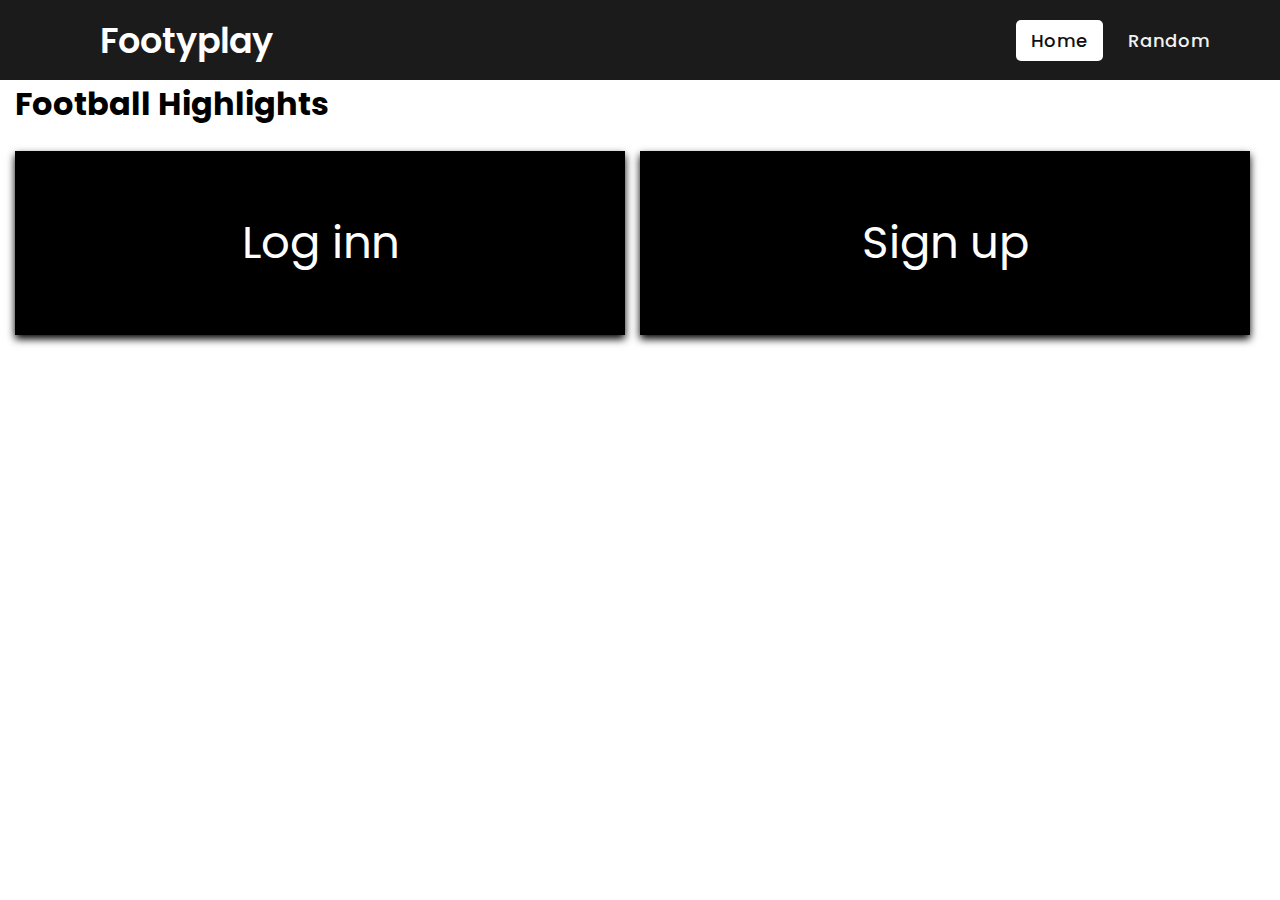
==== index.html @ 51312cf0 "First commit, (original:nov 2, 2021)" ====
<!DOCTYPE html>
<html lang="en">
<head>
    <meta charset="UTF-8">
    <meta http-equiv="X-UA-Compatible" content="IE=edge">
    <meta name="viewport" content="width=device-width, initial-scale=1.0">
    <link rel="stylesheet" href="css/style.css">
    <link rel="stylesheet" href="https://cdnjs.cloudflare.com/ajax/libs/font-awesome/5.15.3/css/all.min.css"/>
    <title>Footyplay</title>
</head>
<body>
    <nav>
        <div class="logo">
           Footyplay
        </div>
        <input type="checkbox" id="click">
        <label for="click" class="menu-btn">
        <i class="fas fa-bars"></i>
        </label>
        <!--Navbar links-->
        <ul>
           <li><a class="active" href="#">Home</a></li>
           <li><a href="#">Random</a></li>
        </ul>
     </nav>

    <h1>Football Highlights</h1>
    <div class="flex-container">
        <button onclick="document.getElementById('id01').style.display='block'" style="width:auto;"><h2>Log inn</h2></button>
        <button onclick="document.getElementById('id01').style.display='block'" style="width:auto;"><h2>Sign up</h2></button>
    </div>

    <!--SIGN INN MODAL-->
    <div id="id01" class="modal">
      <form class="modal-content animate" action="index.php" method="post">
        <div class="imgcontainer">
          <span onclick="document.getElementById('id01').style.display='none'" class="close" title="Close Modal">&times;</span>
          <img src="img_avatar2.png" alt="Avatar" class="avatar">
        </div>
        <!--CONTAINER FOR LOG INN SLOTS-->
        <div class="container">
          <label for="username"><b>Username</b></label>
          <input type="text" class="form-control" name="txtUsername" id="txtUsername" placeholder="Enter Username"  required>

          <label for="psw"><b>Password</b></label>
          <input type="password" placeholder="Enter Password" name="textPassword" id="txtPassword" required>

          <button type="submit">Login</button>
          <label>
            <input type="checkbox" checked="checked" name="remember"> Remember me
          </label>
        </div>

        <div class="container" style="background-color:#f1f1f1">
          <button type="button" onclick="document.getElementById('id01').style.display='none'" class="cancelbtn">Cancel</button>
          <span class="psw">Forgot <a href="#">password?</a></span>
        </div>
      </form>
    </div>

    <!--SIGN UP MODAL-->


<script src="js/script.js"></script>
</body>
</html>
---- css/style.css ----
@import url('https://fonts.googleapis.com/css?family=Poppins:400,500,600,700&display=swap');
*{
  margin: 0;
  padding: 0;
  box-sizing: border-box;
  font-family: 'Poppins', sans-serif;
}

h1{
  margin-left: 15px;
}

/*****  NAVIGATIONBAR  *****/
nav{
  display: flex;
  height: 80px;
  width: 100%;
  background: #1b1b1b;
  align-items: center;
  justify-content: space-between;
  padding: 0 50px 0 100px;
  flex-wrap: wrap;
}
/*Navigationbar logo*/
nav .logo{
  color: #fff;
  font-size: 35px;
  font-weight: 600;
}
/*Navigationbar links*/
nav ul{
  display: flex;
  flex-wrap: wrap;
  list-style: none;
}
nav ul li{
  margin: 0 5px;
}
nav ul li a{
  color: #f2f2f2;
  text-decoration: none;
  font-size: 18px;
  font-weight: 500;
  padding: 8px 15px;
  border-radius: 5px;
  letter-spacing: 1px;
  transition: all 0.3s ease;
}
nav ul li a.active,
nav ul li a:hover{
  color: #111;
  background: #fff;
}
nav .menu-btn i{
  color: #fff;
  font-size: 22px;
  cursor: pointer;
  display: none;
}
input[type="checkbox"]{
  display: none;
}

/*Perimeter for transformation of navigationbar*/
@media (max-width: 1000px){
  nav{
    padding: 0 40px 0 50px;
  }
}
@media (max-width: 920px) {
  nav .menu-btn i{
    display: block;
  }
  #click:checked ~ .menu-btn i:before{
    content: "\f00d";
  }
  /*****  STYLING FOR RESPONSIVE NAVIGATIONBAR  *****/
  nav ul{
    position: fixed;
    top: 80px;
    left: -100%;
    background: #111;
    height: 100vh;
    width: 100%;
    text-align: center;
    display: block;
    transition: all 0.3s ease;
  }
  #click:checked ~ ul{
    left: 0;
  }
  nav ul li{
    width: 100%;
    margin: 40px 0;
  }
  nav ul li a{
    width: 100%;
    margin-left: -100%;
    display: block;
    font-size: 20px;
    transition: 0.6s cubic-bezier(0.68, -0.55, 0.265, 1.55);
  }
  #click:checked ~ ul li a{
    margin-left: 0px;
  }
  nav ul li a.active,
  nav ul li a:hover{
    background: none;
    color: cyan;
  }
}


/* #################   HOMEPAGE STYLING   ################# */
.flex-container {
  display: flex;
  flex-direction: row;
  height: 200px;
  margin: 15px;
  text-align: center;
  display: grid;
  grid-template-columns: repeat(2, 1fr);
}

.flex-container button {
  background-color: black;
  padding: 10px;
  flex: 50%;
  margin-right: 15px;
  box-shadow: 0 4px 8px 0 black;
}

.flex-item-left {
  background-color: black;
  padding: 10px;
  flex: 50%;
  margin-right: 15px;
  box-shadow: 0 4px 8px 0 black;
}

.flex-item-right {
  background-color: black;
  padding: 10px;
  flex: 50%;
  margin-left: 15px;
  box-shadow: 0 4px 8px 0 black;
}

.flex-container h2{
  font-size: 45px;
  font-weight: normal;
  color: white;
}

/* Responsive layout - makes a one column-layout instead of two-column layout */
@media (max-width: 800px) {
  .flex-container {
    flex-direction: column;
  }
}

/*****  LOG INN MODAL STYLING *****/

/* Full-width input fields */
input[type=text], input[type=password] {
  width: 100%;
  padding: 12px 20px;
  margin: 8px 0;
  display: inline-block;
  border: 1px solid #ccc;
  box-sizing: border-box;
}

/*MODAL BUTTONs Set a style for all buttons */
button {
  background-color: #04AA6D;
  color: white;
  padding: 14px 20px;
  margin: 8px 0;
  border: none;
  cursor: pointer;
  width: 100%;
}

button:hover {
  opacity: 0.8;
}

/* Extra styles for the cancel button */
.cancelbtn {
  width: auto;
  padding: 10px 18px;
  background-color: #f44336;
}

/* Center the image and position the close button */
.imgcontainer {
  text-align: center;
  margin: 24px 0 12px 0;
  position: relative;
}

img.avatar {
  width: 40%;
  border-radius: 50%;
}

.container {
  padding: 16px;
}

span.psw {
  float: right;
  padding-top: 16px;
}

/* The Modal (background) */
.modal {
  display: none; /* Hidden by default */
  position: fixed; /* Stay in place */
  z-index: 1; /* Sit on top */
  left: 0;
  top: 0;
  width: 100%; /* Full width */
  height: 100%; /* Full height */
  overflow: auto; /* Enable scroll if needed */
  background-color: rgb(0,0,0); /* Fallback color */
  background-color: rgba(0,0,0,0.4); /* Black w/ opacity */
  padding-top: 60px;
}

/* Modal Content/Box */
.modal-content {
  background-color: #fefefe;
  margin: 5% auto 15% auto; /* 5% from the top, 15% from the bottom and centered */
  border: 1px solid #888;
  width: 80%; /* Could be more or less, depending on screen size */
}

/* The Close Button (x) */
.close {
  position: absolute;
  right: 25px;
  top: 0;
  color: #000;
  font-size: 35px;
  font-weight: bold;
}

.close:hover,
.close:focus {
  color: red;
  cursor: pointer;
}

/* Add Zoom Animation */
.animate {
  -webkit-animation: animatezoom 0.6s;
  animation: animatezoom 0.6s
}

@-webkit-keyframes animatezoom {
  from {-webkit-transform: scale(0)} 
  to {-webkit-transform: scale(1)}
}

@keyframes animatezoom {
  from {transform: scale(0)} 
  to {transform: scale(1)}
}

/* Change styles for span and cancel button on extra small screens */
@media screen and (max-width: 300px) {
  span.psw {
     display: block;
     float: none;
  }
  .cancelbtn {
     width: 100%;
  }
}

/*****  SIGN INN MODAL STYLING *****/
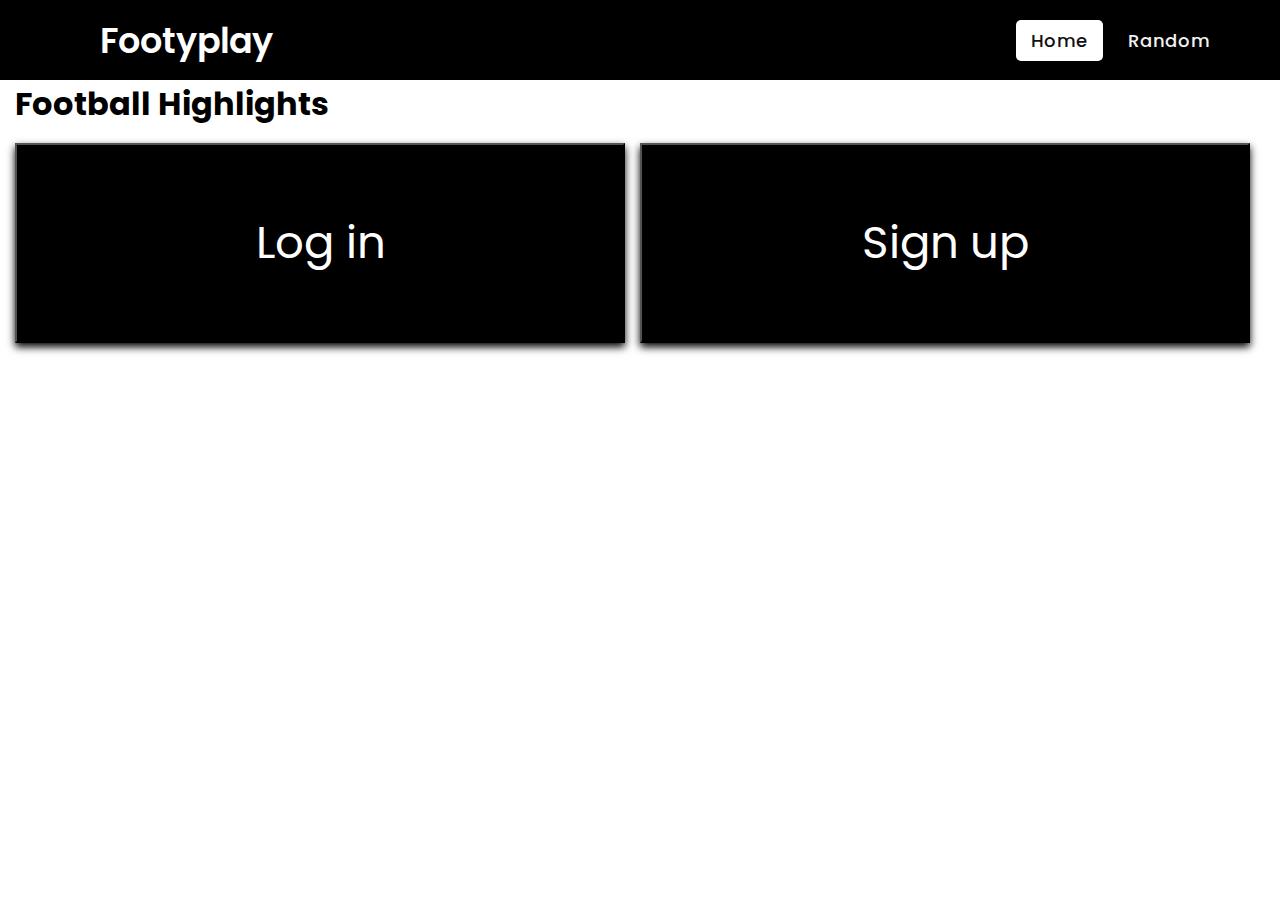
==== commit ed451ec0: "Har lagt til login og signup system, (original:dec 1, 2021)" ====
--- a/index.html
+++ b/index.html
@@ -13,10 +13,6 @@
         <div class="logo">
            Footyplay
         </div>
-        <input type="checkbox" id="click">
-        <label for="click" class="menu-btn">
-        <i class="fas fa-bars"></i>
-        </label>
         <!--Navbar links-->
         <ul>
            <li><a class="active" href="#">Home</a></li>
@@ -26,41 +22,54 @@
 
     <h1>Football Highlights</h1>
     <div class="flex-container">
-        <button onclick="document.getElementById('id01').style.display='block'" style="width:auto;"><h2>Log inn</h2></button>
-        <button onclick="document.getElementById('id01').style.display='block'" style="width:auto;"><h2>Sign up</h2></button>
+        <button type="button" onclick="document.getElementById('id01').style.display='block'" style="width:auto;"><h2>Log in</h2></button>
+        <button type="button" onclick="document.getElementById('id02').style.display='block'" style="width:auto;"><h2>Sign up</h2></button>
     </div>
 
     <!--SIGN INN MODAL-->
     <div id="id01" class="modal">
-      <form class="modal-content animate" action="index.php" method="post">
-        <div class="imgcontainer">
+      <div class="animate"> <!--class for zoom animation-->
+        <div class="login">
           <span onclick="document.getElementById('id01').style.display='none'" class="close" title="Close Modal">&times;</span>
-          <img src="img_avatar2.png" alt="Avatar" class="avatar">
+          <h1>Login</h1>
+          <form action="authenticate.php" method="POST">
+            <div class="container">
+              <label for="username"><i class="fas fa-user"></i></label>
+              <input type="text" name="username" placeholder="Username" id="username" required>
+              <br>
+              <label for="password"><i class="fas fa-lock"></i></label>
+              <input type="password" name="password" placeholder="Password" id="password" required>
+              
+              <input type="submit" value="Login">
+            </div>
+          </form>
         </div>
-        <!--CONTAINER FOR LOG INN SLOTS-->
-        <div class="container">
-          <label for="username"><b>Username</b></label>
-          <input type="text" class="form-control" name="txtUsername" id="txtUsername" placeholder="Enter Username"  required>
-
-          <label for="psw"><b>Password</b></label>
-          <input type="password" placeholder="Enter Password" name="textPassword" id="txtPassword" required>
-
-          <button type="submit">Login</button>
-          <label>
-            <input type="checkbox" checked="checked" name="remember"> Remember me
-          </label>
-        </div>
-
-        <div class="container" style="background-color:#f1f1f1">
-          <button type="button" onclick="document.getElementById('id01').style.display='none'" class="cancelbtn">Cancel</button>
-          <span class="psw">Forgot <a href="#">password?</a></span>
-        </div>
-      </form>
+      </div>
     </div>
 
     <!--SIGN UP MODAL-->
-
-
+    <div id="id02" class="modal">
+      <div class="animate"> <!--class for zoom animation-->
+        <div class="sign-up">
+          <span onclick="document.getElementById('id02').style.display='none'" class="close" title="Close Modal">&times;</span>
+          <h1>Sign Up</h1>
+          <form action="register.php" method="POST">
+            <div class="container">
+              <label for="username"><i class="fas fa-user"></i></label>
+              <input type="text" name="username" placeholder="Username" id="username" required>
+              <br>
+              <label for="password"><i class="fas fa-lock"></i></label>
+              <input type="password" name="password" placeholder="Password" id="password" required>
+              <br>
+              <label for="email"><i class="fas fa-envelope"></i></label>
+              <input type="email" name="email" placeholder="Email" id="email" required>
+              
+              <input type="submit" value="Register">
+            </div>
+          </form>
+        </div>
+      </div>
+    </div>
 <script src="js/script.js"></script>
 </body>
 </html>
--- a/css/style.css
+++ b/css/style.css
@@ -15,7 +15,7 @@
   display: flex;
   height: 80px;
   width: 100%;
-  background: #1b1b1b;
+  background: black;
   align-items: center;
   justify-content: space-between;
   padding: 0 50px 0 100px;
@@ -23,7 +23,7 @@
 }
 /*Navigationbar logo*/
 nav .logo{
-  color: #fff;
+  color: white;
   font-size: 35px;
   font-weight: 600;
 }
@@ -111,7 +111,7 @@
 }
 
 
-/* #################   HOMEPAGE STYLING   ################# */
+/* #################   FORSIDE STYLING   ################# */
 .flex-container {
   display: flex;
   flex-direction: row;
@@ -130,6 +130,10 @@
   box-shadow: 0 4px 8px 0 black;
 }
 
+button:hover {
+    opacity: 0.8;
+}
+
 .flex-item-left {
   background-color: black;
   padding: 10px;
@@ -159,43 +163,10 @@
   }
 }
 
-/*****  LOG INN MODAL STYLING *****/
-
-/* Full-width input fields */
-input[type=text], input[type=password] {
-  width: 100%;
-  padding: 12px 20px;
-  margin: 8px 0;
-  display: inline-block;
-  border: 1px solid #ccc;
-  box-sizing: border-box;
-}
-
-/*MODAL BUTTONs Set a style for all buttons */
-button {
-  background-color: #04AA6D;
-  color: white;
-  padding: 14px 20px;
-  margin: 8px 0;
-  border: none;
-  cursor: pointer;
-  width: 100%;
-}
-
-button:hover {
-  opacity: 0.8;
-}
-
-/* Extra styles for the cancel button */
-.cancelbtn {
-  width: auto;
-  padding: 10px 18px;
-  background-color: #f44336;
-}
-
+/*****  MODAL STYLING *****/
 /* Center the image and position the close button */
 .imgcontainer {
-  text-align: center;
+  text-align: right;
   margin: 24px 0 12px 0;
   position: relative;
 }
@@ -206,12 +177,13 @@
 }
 
 .container {
-  padding: 16px;
+  padding: 50px;
 }
 
 span.psw {
   float: right;
   padding-top: 16px;
+  position: absolute;
 }
 
 /* The Modal (background) */
@@ -228,32 +200,64 @@
   background-color: rgba(0,0,0,0.4); /* Black w/ opacity */
   padding-top: 60px;
 }
-
-/* Modal Content/Box */
-.modal-content {
-  background-color: #fefefe;
-  margin: 5% auto 15% auto; /* 5% from the top, 15% from the bottom and centered */
-  border: 1px solid #888;
-  width: 80%; /* Could be more or less, depending on screen size */
+.modal h1 {
+    text-align: center;
+    color: #5b6574;
+    font-size: 24px;
+    padding: 20px 0 20px 0;
+    border-bottom: 1px solid #dee0e4;
+}
+.modal form {
+  display: flex;
+  flex-wrap: wrap;
+  justify-content: center;
+  padding-top: 20px;
+}
+/*Icon styling*/
+.modal form label {
+  display: flex;
+  justify-content: center;
+  align-items: center;
+  float: left;
+  width: 50px;
+  height: 50px;
+  background-color: black;
+  color: #ffffff;
+}
+/*Submit button styling*/
+.modal form input[type="submit"] {
+  width: 100%;
+  padding: 15px;
+  margin-top: 20px;
+  background-color: black;
+  border: 0;
+  cursor: pointer;
+  font-weight: bold;
+  color: #ffffff;
+  transition: background-color 0.2s;
+}
+.modal form input[type="submit"]:hover {
+background-color: rgb(4, 185, 4);
+  transition: background-color 0.2s;
 }
 
 /* The Close Button (x) */
 .close {
-  position: absolute;
+  position: relative;
   right: 25px;
   top: 0;
+  float: right;
   color: #000;
   font-size: 35px;
   font-weight: bold;
 }
-
 .close:hover,
 .close:focus {
   color: red;
   cursor: pointer;
 }
 
-/* Add Zoom Animation */
+/* Add Zoom Animation when opening modal */
 .animate {
   -webkit-animation: animatezoom 0.6s;
   animation: animatezoom 0.6s
@@ -263,7 +267,7 @@
   from {-webkit-transform: scale(0)} 
   to {-webkit-transform: scale(1)}
 }
-
+  
 @keyframes animatezoom {
   from {transform: scale(0)} 
   to {transform: scale(1)}
@@ -275,9 +279,83 @@
      display: block;
      float: none;
   }
-  .cancelbtn {
-     width: 100%;
-  }
-}
-
-/*****  SIGN INN MODAL STYLING *****/+}
+
+/*****  LOG IN MODAL STYLING *****/
+.login {
+  width: 450px;
+  background-color: #ffffff;
+  box-shadow: 0 0 9px 0 rgba(0, 0, 0, 0.3);
+  margin: 100px auto;
+}
+
+.login form input[type="password"], .login form input[type="text"] {
+  width: 300px;
+  height: 50px;
+  border: 1px solid #dee0e4;
+  margin-bottom: 20px;
+  padding: 0 15px;
+}
+
+/*****  SIGN UP MODAL STYLING  *****/
+.sign-up {
+  width: 450px;
+  background-color: white;
+  box-shadow: 0 0 9px 0 rgba(0, 0, 0, 0.3);
+  margin: 100px auto;
+}
+.sign-up form input[type="password"], .sign-up form input[type="text"], .sign-up form input[type="email"] {
+    width: 300px;
+    height: 50px;
+    border: 1px solid #dee0e4;
+    margin-bottom: 20px;
+    padding: 0 15px;
+}
+
+/* #################   HOMEPAGE STYLING   ################# */
+/*Profile and Logout buttons*/
+.navtop div a {
+	padding: 0 20px;
+	text-decoration: none;
+	color: #c1c4c8;
+	font-weight: bold;
+}
+.navtop div a i {
+	padding: 2px 8px 0 0;
+}
+.navtop div a:hover {
+	color: #eaebed;
+}
+body.homepage {
+	background-color: #f3f4f7;
+}
+
+.homepage-content {
+	width: 1000px;
+	margin: 0 auto;
+}
+.homepage-content h2 {
+	margin: 0;
+	padding: 25px 0;
+	font-size: 22px;
+	border-bottom: 1px solid #e0e0e3;
+	color: #4a536e;
+}
+.homepage-content > p, .content > div {
+	box-shadow: 0 0 5px 0 rgba(0, 0, 0, 0.1);
+	margin: 25px 0;
+	padding: 25px;
+	background-color: #fff;
+}
+.homepage-content > p table td, .homepage-content > div table td {
+	padding: 5px;
+}
+.homepage-content > p table td:first-child, .homepage-content > div table td:first-child {
+	font-weight: bold;
+	color: #4a536e;
+	padding-right: 15px;
+}
+.homepage-content > div p {
+	padding: 5px;
+	margin: 0 0 10px 0;
+}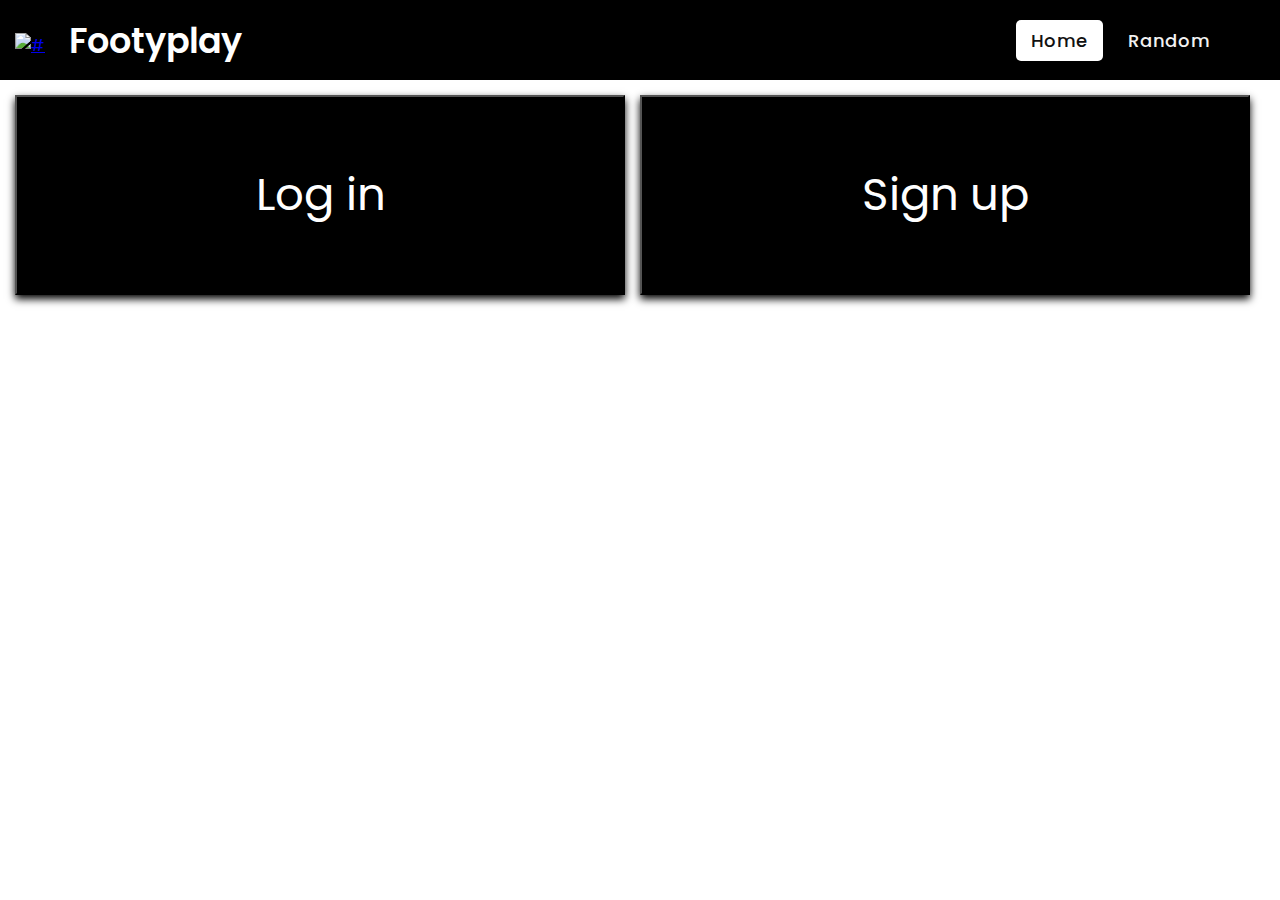
==== commit 303b52b7: "lagt til samme navbar på alle sider og satt opp responsive navbar igjen, lagt til logo, (original:de" ====
--- a/index.html
+++ b/index.html
@@ -8,68 +8,67 @@
     <link rel="stylesheet" href="https://cdnjs.cloudflare.com/ajax/libs/font-awesome/5.15.3/css/all.min.css"/>
     <title>Footyplay</title>
 </head>
-<body>
-    <nav>
-        <div class="logo">
-           Footyplay
-        </div>
-        <!--Navbar links-->
-        <ul>
-           <li><a class="active" href="#">Home</a></li>
-           <li><a href="#">Random</a></li>
-        </ul>
-     </nav>
+<body class="frontpage">
+  <nav>
+    <label class="logo"><a href="index.html"><img src="logo/football-logo.png" alt="#"></a></label>
+    <div class="footyplay">Footyplay</div>
+    <input type="checkbox" id="click">
+    <label for="click" class="menu-btn"><i class="fas fa-bars"></i></label>
+    <!--Navbar links-->
+    <ul>
+       <li><a class="active" href="#">Home</a></li>
+       <li><a href="#">Random</a></li>
+    </ul>
+ </nav>
+  <div class="flex-container">
+      <button type="button" onclick="document.getElementById('id01').style.display='block'" style="width:auto;"><h2>Log in</h2></button>
+      <button type="button" onclick="document.getElementById('id02').style.display='block'" style="width:auto;"><h2>Sign up</h2></button>
+  </div>
 
-    <h1>Football Highlights</h1>
-    <div class="flex-container">
-        <button type="button" onclick="document.getElementById('id01').style.display='block'" style="width:auto;"><h2>Log in</h2></button>
-        <button type="button" onclick="document.getElementById('id02').style.display='block'" style="width:auto;"><h2>Sign up</h2></button>
-    </div>
-
-    <!--SIGN INN MODAL-->
-    <div id="id01" class="modal">
-      <div class="animate"> <!--class for zoom animation-->
-        <div class="login">
-          <span onclick="document.getElementById('id01').style.display='none'" class="close" title="Close Modal">&times;</span>
-          <h1>Login</h1>
-          <form action="authenticate.php" method="POST">
-            <div class="container">
-              <label for="username"><i class="fas fa-user"></i></label>
-              <input type="text" name="username" placeholder="Username" id="username" required>
-              <br>
-              <label for="password"><i class="fas fa-lock"></i></label>
-              <input type="password" name="password" placeholder="Password" id="password" required>
-              
-              <input type="submit" value="Login">
-            </div>
-          </form>
-        </div>
+  <!--SIGN INN MODAL-->
+  <div id="id01" class="modal">
+    <div class="animate"> <!--class for zoom animation-->
+      <div class="login">
+        <span onclick="document.getElementById('id01').style.display='none'" class="close" title="Close Modal">&times;</span>
+        <h1>Login</h1>
+        <form action="authenticate.php" method="POST">
+          <div class="container">
+            <label for="username"><i class="fas fa-user"></i></label>
+            <input type="text" name="username" placeholder="Username" id="username" required>
+            <br>
+            <label for="password"><i class="fas fa-lock"></i></label>
+            <input type="password" name="password" placeholder="Password" id="password" required>
+            
+            <input type="submit" value="Login">
+          </div>
+        </form>
       </div>
     </div>
+  </div>
 
-    <!--SIGN UP MODAL-->
-    <div id="id02" class="modal">
-      <div class="animate"> <!--class for zoom animation-->
-        <div class="sign-up">
-          <span onclick="document.getElementById('id02').style.display='none'" class="close" title="Close Modal">&times;</span>
-          <h1>Sign Up</h1>
-          <form action="register.php" method="POST">
-            <div class="container">
-              <label for="username"><i class="fas fa-user"></i></label>
-              <input type="text" name="username" placeholder="Username" id="username" required>
-              <br>
-              <label for="password"><i class="fas fa-lock"></i></label>
-              <input type="password" name="password" placeholder="Password" id="password" required>
-              <br>
-              <label for="email"><i class="fas fa-envelope"></i></label>
-              <input type="email" name="email" placeholder="Email" id="email" required>
-              
-              <input type="submit" value="Register">
-            </div>
-          </form>
-        </div>
+  <!--SIGN UP MODAL-->
+  <div id="id02" class="modal">
+    <div class="animate"> <!--class for zoom animation-->
+      <div class="sign-up">
+        <span onclick="document.getElementById('id02').style.display='none'" class="close" title="Close Modal">&times;</span>
+        <h1>Sign Up</h1>
+        <form action="register.php" method="POST">
+          <div class="container">
+            <label for="username"><i class="fas fa-user"></i></label>
+            <input type="text" name="username" placeholder="Username" id="username" required>
+            <br>
+            <label for="password"><i class="fas fa-lock"></i></label>
+            <input type="password" name="password" placeholder="Password" id="password" required>
+            <br>
+            <label for="email"><i class="fas fa-envelope"></i></label>
+            <input type="email" name="email" placeholder="Email" id="email" required>
+            
+            <input type="submit" value="Register">
+          </div>
+        </form>
       </div>
     </div>
+  </div>
 <script src="js/script.js"></script>
 </body>
 </html>
--- a/css/style.css
+++ b/css/style.css
@@ -18,14 +18,21 @@
   background: black;
   align-items: center;
   justify-content: space-between;
-  padding: 0 50px 0 100px;
+  padding: 0 50px 0 15px;
   flex-wrap: wrap;
 }
-/*Navigationbar logo*/
-nav .logo{
+nav .logo img{
+    width: auto;
+    height: 60px;
+    margin-top: 10px;
+}
+/*Navigationbar Footyplay text*/
+nav .footyplay{
   color: white;
   font-size: 35px;
   font-weight: 600;
+  margin-left: -360px;
+  text-decoration: none;
 }
 /*Navigationbar links*/
 nav ul{
@@ -312,20 +319,8 @@
     padding: 0 15px;
 }
 
-/* #################   HOMEPAGE STYLING   ################# */
+/* #################  LOGGEDIN HOMEPAGE STYLING   ################# */
 /*Profile and Logout buttons*/
-.navtop div a {
-	padding: 0 20px;
-	text-decoration: none;
-	color: #c1c4c8;
-	font-weight: bold;
-}
-.navtop div a i {
-	padding: 2px 8px 0 0;
-}
-.navtop div a:hover {
-	color: #eaebed;
-}
 body.homepage {
 	background-color: #f3f4f7;
 }
@@ -358,4 +353,51 @@
 .homepage-content > div p {
 	padding: 5px;
 	margin: 0 0 10px 0;
+}
+
+.homepage nav ul li a.active,
+.homepage nav ul li a:hover{
+  color: white;
+  background: none;
+}
+
+/* #################  PROFILE PAGE STYLING   ################# */
+body.profile {
+	background-color: #f3f4f7;
+}
+
+.profile-content {
+	width: 1000px;
+	margin: 0 auto;
+}
+.profile-content h2 {
+	margin: 0;
+	padding: 25px 0;
+	font-size: 22px;
+	border-bottom: 1px solid #e0e0e3;
+	color: #4a536e;
+}
+.profile-content > p, .profile-content > div {
+	box-shadow: 0 0 5px 0 rgba(0, 0, 0, 0.1);
+	margin: 25px 0;
+	padding: 25px;
+	background-color: #fff;
+}
+.profile-content > p table td, .profile-content > div table td {
+	padding: 5px;
+}
+.profile-content > p table td:first-child, .profile-content > div table td:first-child {
+	font-weight: bold;
+	color: #4a536e;
+	padding-right: 15px;
+}
+.profile-content > div p {
+	padding: 5px;
+	margin: 0 0 10px 0;
+}
+
+.profile nav ul li a.active,
+.profile nav ul li a:hover{
+  color: white;
+  background: none;
 }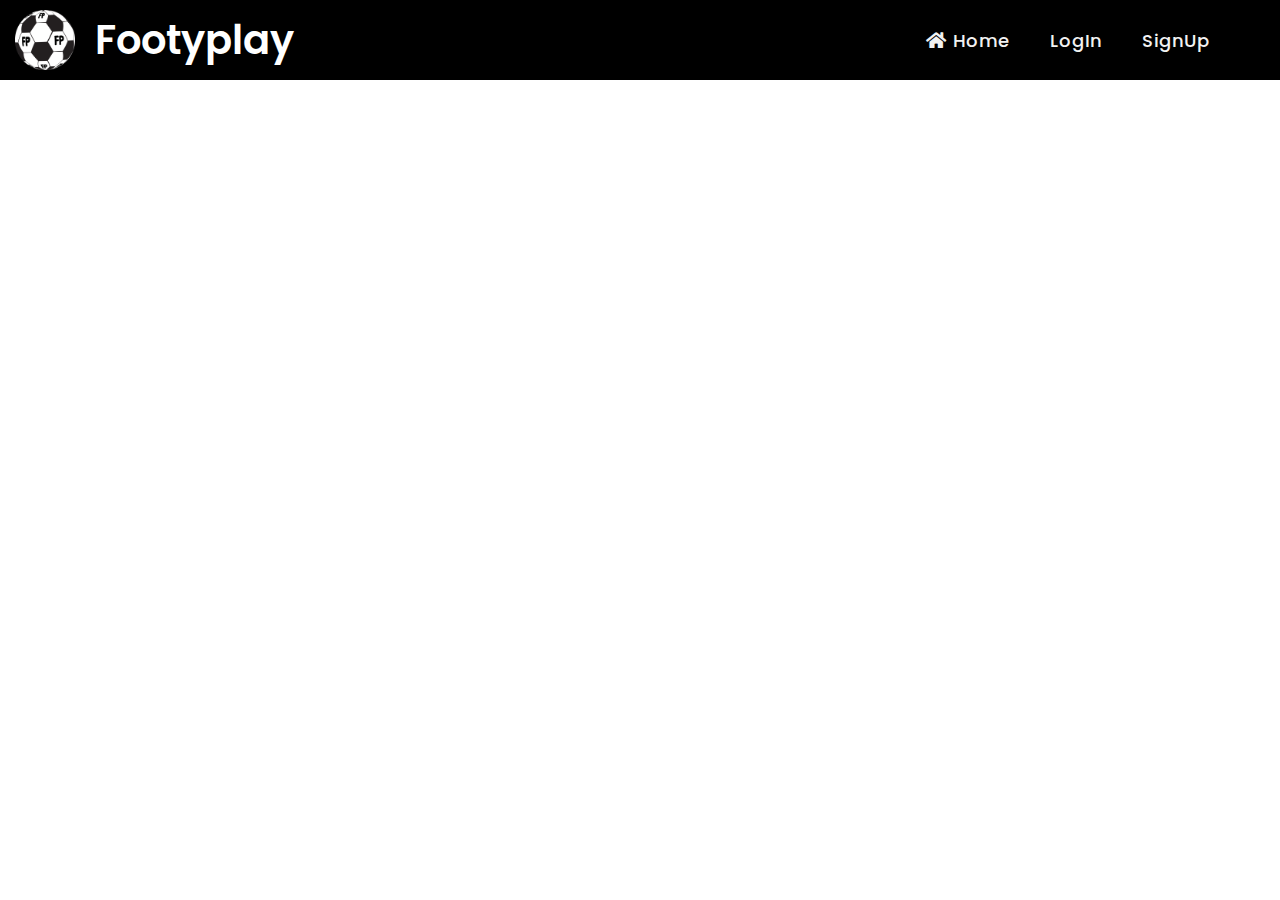
==== commit 24d579c8: "lagt login og sign up i navbar, og fikset logo ordentlig (original:jan 19, 2022)" ====
--- a/index.html
+++ b/index.html
@@ -6,24 +6,24 @@
     <meta name="viewport" content="width=device-width, initial-scale=1.0">
     <link rel="stylesheet" href="css/style.css">
     <link rel="stylesheet" href="https://cdnjs.cloudflare.com/ajax/libs/font-awesome/5.15.3/css/all.min.css"/>
+    <link rel="icon" href="logo/football-logo.png">
     <title>Footyplay</title>
 </head>
-<body class="frontpage">
+<body>
   <nav>
-    <label class="logo"><a href="index.html"><img src="logo/football-logo.png" alt="#"></a></label>
-    <div class="footyplay">Footyplay</div>
+    <div class="logo-area" >
+      <label class="logo"><a href="index.html"><img src="logo/football-logo.png" alt="#"></a></label>
+      <label class="footyplay"><a href="index.html" style="text-decoration: none; color: white;" >Footyplay</a></label>
+    </div>
     <input type="checkbox" id="click">
     <label for="click" class="menu-btn"><i class="fas fa-bars"></i></label>
     <!--Navbar links-->
     <ul>
-       <li><a class="active" href="#">Home</a></li>
-       <li><a href="#">Random</a></li>
+       <li><a href="index.html"><i class="fas fa-home"></i> Home</a></li>
+       <li><a href="#" class="logIn" type="button" onclick="document.getElementById('id01').style.display='block'" style="width:auto;"> LogIn</a></li>
+       <li><a href="#" class="signUp" type="button" onclick="document.getElementById('id02').style.display='block'" style="width:auto;"> SignUp</a></li>
     </ul>
  </nav>
-  <div class="flex-container">
-      <button type="button" onclick="document.getElementById('id01').style.display='block'" style="width:auto;"><h2>Log in</h2></button>
-      <button type="button" onclick="document.getElementById('id02').style.display='block'" style="width:auto;"><h2>Sign up</h2></button>
-  </div>
 
   <!--SIGN INN MODAL-->
   <div id="id01" class="modal">
@@ -69,6 +69,10 @@
       </div>
     </div>
   </div>
+  <div class="flex-container">
+
+  </div>
+
 <script src="js/script.js"></script>
 </body>
 </html>
--- a/css/style.css
+++ b/css/style.css
@@ -21,6 +21,13 @@
   padding: 0 50px 0 15px;
   flex-wrap: wrap;
 }
+/*Logo Footyplay text area*/
+.logo-area{
+  height: 80px;
+  width: 300px;
+  display: flex;
+}
+/*Logo styling*/
 nav .logo img{
     width: auto;
     height: 60px;
@@ -28,10 +35,9 @@
 }
 /*Navigationbar Footyplay text*/
 nav .footyplay{
-  color: white;
-  font-size: 35px;
+  font-size: 40px;
   font-weight: 600;
-  margin-left: -360px;
+  margin: auto;
   text-decoration: none;
 }
 /*Navigationbar links*/
@@ -53,11 +59,8 @@
   letter-spacing: 1px;
   transition: all 0.3s ease;
 }
-nav ul li a.active,
-nav ul li a:hover{
-  color: #111;
-  background: #fff;
-}
+
+
 nav .menu-btn i{
   color: #fff;
   font-size: 22px;
@@ -119,56 +122,8 @@
 
 
 /* #################   FORSIDE STYLING   ################# */
-.flex-container {
-  display: flex;
-  flex-direction: row;
-  height: 200px;
-  margin: 15px;
-  text-align: center;
-  display: grid;
-  grid-template-columns: repeat(2, 1fr);
-}
-
-.flex-container button {
-  background-color: black;
-  padding: 10px;
-  flex: 50%;
-  margin-right: 15px;
-  box-shadow: 0 4px 8px 0 black;
-}
-
-button:hover {
-    opacity: 0.8;
-}
-
-.flex-item-left {
-  background-color: black;
-  padding: 10px;
-  flex: 50%;
-  margin-right: 15px;
-  box-shadow: 0 4px 8px 0 black;
-}
-
-.flex-item-right {
-  background-color: black;
-  padding: 10px;
-  flex: 50%;
-  margin-left: 15px;
-  box-shadow: 0 4px 8px 0 black;
-}
-
-.flex-container h2{
-  font-size: 45px;
-  font-weight: normal;
-  color: white;
-}
-
-/* Responsive layout - makes a one column-layout instead of two-column layout */
-@media (max-width: 800px) {
-  .flex-container {
-    flex-direction: column;
-  }
-}
+
+
 
 /*****  MODAL STYLING *****/
 /* Center the image and position the close button */
@@ -212,6 +167,7 @@
     color: #5b6574;
     font-size: 24px;
     padding: 20px 0 20px 0;
+    margin: auto;
     border-bottom: 1px solid #dee0e4;
 }
 .modal form {
@@ -269,7 +225,7 @@
   -webkit-animation: animatezoom 0.6s;
   animation: animatezoom 0.6s
 }
-
+/*For Safari*/
 @-webkit-keyframes animatezoom {
   from {-webkit-transform: scale(0)} 
   to {-webkit-transform: scale(1)}
@@ -361,6 +317,47 @@
   background: none;
 }
 
+/*Homepage slideshow*/
+.image-slideshow {
+	width: 1000px;
+  height: 300px;
+  margin: auto;
+  margin-bottom: 20px;
+  overflow: hidden;
+  white-space: nowrap;
+  font-size: 0;
+  position: relative;
+}
+.image-slideshow > div {
+	width: 1000px;
+  height: 300px;
+	animation: move 15s ease-in-out 2s infinite alternate;
+  display:inline-block;
+}
+.image-slideshow > div div {
+	position: absolute;
+  bottom: 0;
+  background: rgba(0,0,0,0.4);
+  width: 100%;
+}
+.image-slideshow h2 {
+	padding: 15px;
+  margin: 0;
+  font-size: 18px;
+  color: #f9f9f9;
+}
+.image-slideshow p {
+	padding: 0 15px 15px 15px;
+  margin: 0;
+  font-size: 14px;
+  color: #dddddd;
+}
+@keyframes move {
+	0%,30% { transform: translateX(0); }
+  40%,70% { transform: translateX(-1000px); }
+  80%,100% { transform: translateX(-2000px); }
+}
+
 /* #################  PROFILE PAGE STYLING   ################# */
 body.profile {
 	background-color: #f3f4f7;
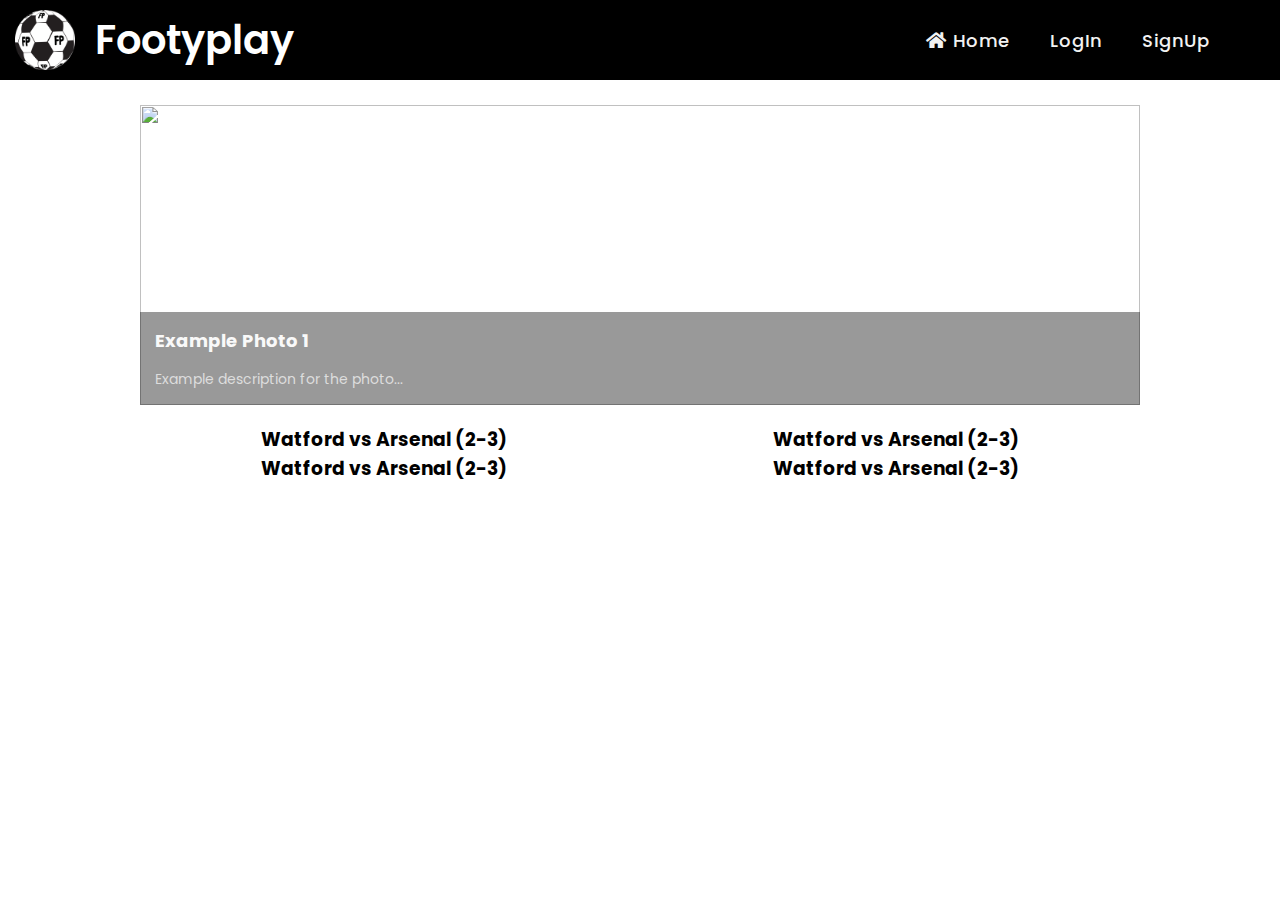
==== commit 20b0ed35: "begynt med å sette inn favorittlag" ====
--- a/index.html
+++ b/index.html
@@ -9,7 +9,7 @@
     <link rel="icon" href="logo/football-logo.png">
     <title>Footyplay</title>
 </head>
-<body>
+<body class="indexpage">
   <nav>
     <div class="logo-area" >
       <label class="logo"><a href="index.html"><img src="logo/football-logo.png" alt="#"></a></label>
@@ -62,6 +62,21 @@
             <br>
             <label for="email"><i class="fas fa-envelope"></i></label>
             <input type="email" name="email" placeholder="Email" id="email" required>
+            <br>
+            <label for="favTeam"><i class="fas fa-futbol"></i></label>
+            <select name="favTeam" placeholder="Choose favorite team">
+              <option value="" disabled selected>Choose favorite team</option>
+              <option id="BAY" value="FC Bayern Munich">FC Bayern Munich</option>
+              <option id="LIV" value="Liverpool FC">Liverpool FC</option>
+              <option id="RMA" value="Real Madrid CF">Real Madrid CF</option>
+              <option id="BAR" value="Barcelona FC">Barcelona FC</option>
+              <option id="CITY" value="Manchester CIty FC">Manchester CIty FC</option>
+              <option id="CHE" value="Chelsea FC">Chelsea FC</option>
+              <option id="PSG" value="Paris Saint-Germain FC">Paris Saint-Germain FC</option>
+              <option id="UTD" value="Manchester United FC">Manchester United FC</option>
+              <option id="ARS" value="Arsenal FC">Arsenal FC</option>
+              <option id="ATM" value="Atlètico Madrid">Atlètico Madrid</option>
+            </select>
             
             <input type="submit" value="Register">
           </div>
@@ -69,11 +84,65 @@
       </div>
     </div>
   </div>
-  <div class="flex-container">
 
+  <div id="fs-standings"></div> 
+  <script> 
+  (function (w,d,s,o,f,js,fjs) {
+    w['fsStandingsEmbed']=o;w[o] = w[o] || 
+    function () { 
+      (w[o].q = w[o].q || []).push(arguments) }; 
+      js = d.createElement(s), fjs = d.getElementsByTagName(s)[0]; 
+      js.id = o; js.src = f; js.async = 1; fjs.parentNode.insertBefore(js, fjs); }
+      (window, document, 'script', 'mw', 'https://cdn.footystats.org/embeds/standings.js')); mw('params', { leagueID: 6135 }); 
+      </script>
+  
+  <div class="image-slideshow">
+		<div>
+	    	<img src="https://via.placeholder.com/600x300" width="1000" height="300" alt="">
+	    	<div>
+	        	<h2>Example Photo 1</h2>
+	            <p>Example description for the photo...</p>
+	        </div>
+	    </div>
+		<div>
+	    	<img src="https://via.placeholder.com/600x300" width="1000" height="300" alt="">
+	        <div>
+	        	<h2>Example Photo 2</h2>
+	            <p>Example description for the photo...</p>
+	        </div>
+	    </div>
+		<div>
+	    	<img src="https://via.placeholder.com/600x300" width="1000" height="300" alt="">
+	        <div>
+	        	<h2>Example Photo 3</h2>
+	            <p>Example description for the photo...</p>
+	        </div>
+	    </div>
+	</div>
+
+  <div class="grid-container">
+    <h3 onclick="document.getElementById('id03').style.display='block'"> Watford vs Arsenal (2-3)</h3>
+    <h3 onclick="document.getElementById('id03').style.display='block'">Watford vs Arsenal (2-3)</h3>
+    <h3 onclick="document.getElementById('id03').style.display='block'"> Watford vs Arsenal (2-3)</h3>
+    <h3 onclick="document.getElementById('id03').style.display='block'">Watford vs Arsenal (2-3)</h3>
   </div>
+
+  <div id="id03" class="modal">
+    <div class="animate"> <!--class for zoom animation-->
+      <div class="modal-videos">
+        <span onclick="document.getElementById('id03').style.display='none'" class="close" title="Close Modal">&times;</span>
+        <h1>HIGHLIGHTS | Watford vs Arsenal (2-3)</h1>
+          <div class="container">
+            <iframe id="video" width="500" height="281" src="https://youtube.com/embed/2Moaw6Q4iRg?rel=0" frameborder="0" allow="fullscreen;"></iframe>
+          </div>
+      </div>
+    </div>
+  </div>
+  
+
 
 <script src="js/script.js"></script>
 </body>
 </html>
 
+
--- a/css/style.css
+++ b/css/style.css
@@ -122,9 +122,6 @@
 
 
 /* #################   FORSIDE STYLING   ################# */
-
-
-
 /*****  MODAL STYLING *****/
 /* Center the image and position the close button */
 .imgcontainer {
@@ -267,7 +264,7 @@
   box-shadow: 0 0 9px 0 rgba(0, 0, 0, 0.3);
   margin: 100px auto;
 }
-.sign-up form input[type="password"], .sign-up form input[type="text"], .sign-up form input[type="email"] {
+.sign-up form input[type="password"], .sign-up form input[type="text"], .sign-up form input[type="email"], .sign-up form select[name="favTeam"] {
     width: 300px;
     height: 50px;
     border: 1px solid #dee0e4;
@@ -275,6 +272,36 @@
     padding: 0 15px;
 }
 
+/*****  SIGN UP MODAL STYLING  *****/
+.modal-videos {
+  width: 600px;
+  background-color: white;
+  box-shadow: 0 0 9px 0 rgba(0, 0, 0, 0.3);
+  margin: 100px auto;
+}
+
+/*Video gallery grid layout*/
+.grid-container {
+  width: 80%;
+  margin: auto;
+  display: grid;
+  grid-template-columns: auto auto;
+
+}
+.grid-container h3 {
+  margin: auto;
+}
+
+/* #################  INDEX FORSIDE STYLING   ################# */
+#fs-standings{
+  width: 1000px;
+  margin: auto;
+}
+
+.indexpage .image-slideshow{
+  margin-top: 25px;
+}
+
 /* #################  LOGGEDIN HOMEPAGE STYLING   ################# */
 /*Profile and Logout buttons*/
 body.homepage {
@@ -284,6 +311,7 @@
 .homepage-content {
 	width: 1000px;
 	margin: 0 auto;
+
 }
 .homepage-content h2 {
 	margin: 0;
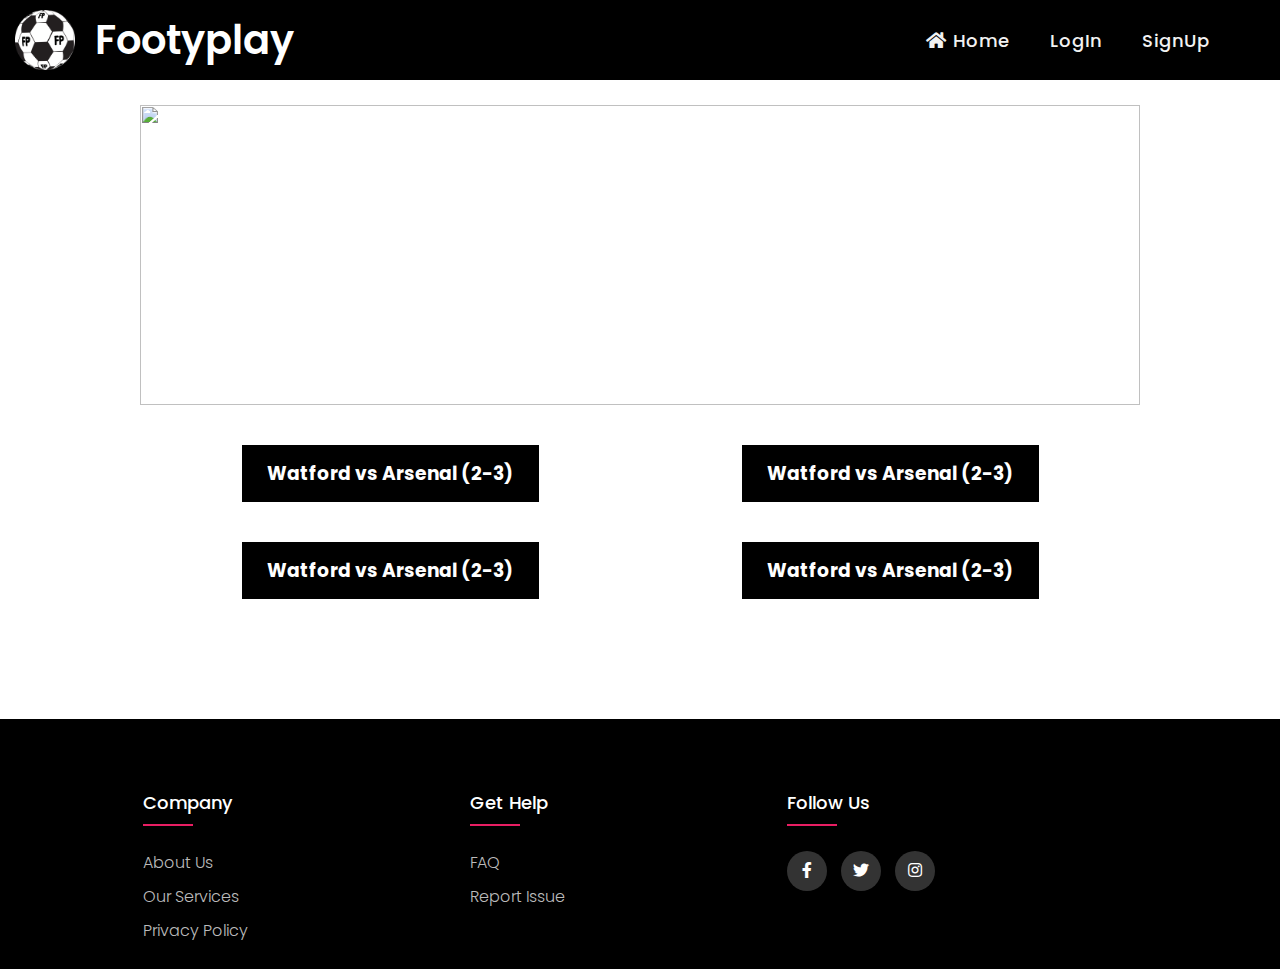
==== commit 35d1a535: "endringer som footer gjort" ====
--- a/index.html
+++ b/index.html
@@ -1,148 +1,165 @@
-<!DOCTYPE html>
-<html lang="en">
-<head>
-    <meta charset="UTF-8">
-    <meta http-equiv="X-UA-Compatible" content="IE=edge">
-    <meta name="viewport" content="width=device-width, initial-scale=1.0">
-    <link rel="stylesheet" href="css/style.css">
-    <link rel="stylesheet" href="https://cdnjs.cloudflare.com/ajax/libs/font-awesome/5.15.3/css/all.min.css"/>
-    <link rel="icon" href="logo/football-logo.png">
-    <title>Footyplay</title>
-</head>
-<body class="indexpage">
-  <nav>
-    <div class="logo-area" >
-      <label class="logo"><a href="index.html"><img src="logo/football-logo.png" alt="#"></a></label>
-      <label class="footyplay"><a href="index.html" style="text-decoration: none; color: white;" >Footyplay</a></label>
-    </div>
-    <input type="checkbox" id="click">
-    <label for="click" class="menu-btn"><i class="fas fa-bars"></i></label>
-    <!--Navbar links-->
-    <ul>
-       <li><a href="index.html"><i class="fas fa-home"></i> Home</a></li>
-       <li><a href="#" class="logIn" type="button" onclick="document.getElementById('id01').style.display='block'" style="width:auto;"> LogIn</a></li>
-       <li><a href="#" class="signUp" type="button" onclick="document.getElementById('id02').style.display='block'" style="width:auto;"> SignUp</a></li>
-    </ul>
- </nav>
-
-  <!--SIGN INN MODAL-->
-  <div id="id01" class="modal">
-    <div class="animate"> <!--class for zoom animation-->
-      <div class="login">
-        <span onclick="document.getElementById('id01').style.display='none'" class="close" title="Close Modal">&times;</span>
-        <h1>Login</h1>
-        <form action="authenticate.php" method="POST">
-          <div class="container">
-            <label for="username"><i class="fas fa-user"></i></label>
-            <input type="text" name="username" placeholder="Username" id="username" required>
-            <br>
-            <label for="password"><i class="fas fa-lock"></i></label>
-            <input type="password" name="password" placeholder="Password" id="password" required>
-            
-            <input type="submit" value="Login">
-          </div>
-        </form>
-      </div>
-    </div>
-  </div>
-
-  <!--SIGN UP MODAL-->
-  <div id="id02" class="modal">
-    <div class="animate"> <!--class for zoom animation-->
-      <div class="sign-up">
-        <span onclick="document.getElementById('id02').style.display='none'" class="close" title="Close Modal">&times;</span>
-        <h1>Sign Up</h1>
-        <form action="register.php" method="POST">
-          <div class="container">
-            <label for="username"><i class="fas fa-user"></i></label>
-            <input type="text" name="username" placeholder="Username" id="username" required>
-            <br>
-            <label for="password"><i class="fas fa-lock"></i></label>
-            <input type="password" name="password" placeholder="Password" id="password" required>
-            <br>
-            <label for="email"><i class="fas fa-envelope"></i></label>
-            <input type="email" name="email" placeholder="Email" id="email" required>
-            <br>
-            <label for="favTeam"><i class="fas fa-futbol"></i></label>
-            <select name="favTeam" placeholder="Choose favorite team">
-              <option value="" disabled selected>Choose favorite team</option>
-              <option id="BAY" value="FC Bayern Munich">FC Bayern Munich</option>
-              <option id="LIV" value="Liverpool FC">Liverpool FC</option>
-              <option id="RMA" value="Real Madrid CF">Real Madrid CF</option>
-              <option id="BAR" value="Barcelona FC">Barcelona FC</option>
-              <option id="CITY" value="Manchester CIty FC">Manchester CIty FC</option>
-              <option id="CHE" value="Chelsea FC">Chelsea FC</option>
-              <option id="PSG" value="Paris Saint-Germain FC">Paris Saint-Germain FC</option>
-              <option id="UTD" value="Manchester United FC">Manchester United FC</option>
-              <option id="ARS" value="Arsenal FC">Arsenal FC</option>
-              <option id="ATM" value="Atlètico Madrid">Atlètico Madrid</option>
-            </select>
-            
-            <input type="submit" value="Register">
-          </div>
-        </form>
-      </div>
-    </div>
-  </div>
-
-  <div id="fs-standings"></div> 
-  <script> 
-  (function (w,d,s,o,f,js,fjs) {
-    w['fsStandingsEmbed']=o;w[o] = w[o] || 
-    function () { 
-      (w[o].q = w[o].q || []).push(arguments) }; 
-      js = d.createElement(s), fjs = d.getElementsByTagName(s)[0]; 
-      js.id = o; js.src = f; js.async = 1; fjs.parentNode.insertBefore(js, fjs); }
-      (window, document, 'script', 'mw', 'https://cdn.footystats.org/embeds/standings.js')); mw('params', { leagueID: 6135 }); 
-      </script>
-  
-  <div class="image-slideshow">
-		<div>
-	    	<img src="https://via.placeholder.com/600x300" width="1000" height="300" alt="">
-	    	<div>
-	        	<h2>Example Photo 1</h2>
-	            <p>Example description for the photo...</p>
-	        </div>
-	    </div>
-		<div>
-	    	<img src="https://via.placeholder.com/600x300" width="1000" height="300" alt="">
-	        <div>
-	        	<h2>Example Photo 2</h2>
-	            <p>Example description for the photo...</p>
-	        </div>
-	    </div>
-		<div>
-	    	<img src="https://via.placeholder.com/600x300" width="1000" height="300" alt="">
-	        <div>
-	        	<h2>Example Photo 3</h2>
-	            <p>Example description for the photo...</p>
-	        </div>
-	    </div>
-	</div>
-
-  <div class="grid-container">
-    <h3 onclick="document.getElementById('id03').style.display='block'"> Watford vs Arsenal (2-3)</h3>
-    <h3 onclick="document.getElementById('id03').style.display='block'">Watford vs Arsenal (2-3)</h3>
-    <h3 onclick="document.getElementById('id03').style.display='block'"> Watford vs Arsenal (2-3)</h3>
-    <h3 onclick="document.getElementById('id03').style.display='block'">Watford vs Arsenal (2-3)</h3>
-  </div>
-
-  <div id="id03" class="modal">
-    <div class="animate"> <!--class for zoom animation-->
-      <div class="modal-videos">
-        <span onclick="document.getElementById('id03').style.display='none'" class="close" title="Close Modal">&times;</span>
-        <h1>HIGHLIGHTS | Watford vs Arsenal (2-3)</h1>
-          <div class="container">
-            <iframe id="video" width="500" height="281" src="https://youtube.com/embed/2Moaw6Q4iRg?rel=0" frameborder="0" allow="fullscreen;"></iframe>
-          </div>
-      </div>
-    </div>
-  </div>
-  
-
-
-<script src="js/script.js"></script>
-</body>
-</html>
-
-
+<!DOCTYPE html>
+<html lang="en">
+<head>
+    <meta charset="UTF-8">
+    <meta http-equiv="X-UA-Compatible" content="IE=edge">
+    <meta name="viewport" content="width=device-width, initial-scale=1.0">
+    <link rel="stylesheet" href="css/style.css">
+    <link rel="stylesheet" href="https://cdnjs.cloudflare.com/ajax/libs/font-awesome/5.15.3/css/all.min.css"/>
+    <link rel="icon" href="logo/football-logo.png">
+    <title>Footyplay</title>
+</head>
+<body class="indexpage">
+  <nav>
+    <div class="logo-area" >
+      <label class="logo"><a href="index.html"><img src="logo/football-logo.png" alt="#"></a></label>
+      <label class="footyplay"><a href="index.html" style="text-decoration: none; color: white;" >Footyplay</a></label>
+    </div>
+    <input type="checkbox" id="click">
+    <label for="click" class="menu-btn"><i class="fas fa-bars"></i></label>
+    <!--Navbar links-->
+    <ul>
+       <li><a href="index.html"><i class="fas fa-home"></i> Home</a></li>
+       <li><a href="#" class="logIn" type="button" onclick="document.getElementById('id01').style.display='block'" style="width:auto;"> LogIn</a></li>
+       <li><a href="#" class="signUp" type="button" onclick="document.getElementById('id02').style.display='block'" style="width:auto;"> SignUp</a></li>
+    </ul>
+ </nav>
+
+  <!--SIGN INN MODAL-->
+  <div id="id01" class="modal">
+    <div class="animate"> <!--class for zoom animation-->
+      <div class="login">
+        <span onclick="document.getElementById('id01').style.display='none'" class="close" title="Close Modal">&times;</span>
+        <h1>Login</h1>
+        <form action="authenticate.php" method="POST">
+          <div class="container">
+            <label for="username"><i class="fas fa-user"></i></label>
+            <input type="text" name="username" placeholder="Username" id="username" required>
+            <br>
+            <label for="password"><i class="fas fa-lock"></i></label>
+            <input type="password" name="password" placeholder="Password" id="password" required>
+            
+            <input type="submit" value="Login">
+          </div>
+        </form>
+      </div>
+    </div>
+  </div>
+
+  <!--SIGN UP MODAL-->
+  <div id="id02" class="modal">
+    <div class="animate"> <!--class for zoom animation-->
+      <div class="sign-up">
+        <span onclick="document.getElementById('id02').style.display='none'" class="close" title="Close Modal">&times;</span>
+        <h1>Sign Up</h1>
+        <form action="register.php" method="POST">
+          <div class="container">
+            <label for="username"><i class="fas fa-user"></i></label>
+            <input type="text" name="username" placeholder="Username" id="username" required>
+            <br>
+            <label for="password"><i class="fas fa-lock"></i></label>
+            <input type="password" name="password" placeholder="Password" id="password" required>
+            <br>
+            <label for="email"><i class="fas fa-envelope"></i></label>
+            <input type="email" name="email" placeholder="Email" id="email" required>
+            <br>
+            <label for="favTeam"><i class="fas fa-futbol"></i></label>
+            <select name="favTeam" placeholder="Choose favorite team">
+              <option value="" disabled selected>Choose favorite team</option>
+              <option id="ARS" value="Arsenal FC">Arsenal FC</option>
+              <option id="ATM" value="Atlètico Madrid">Atlètico Madrid</option>
+              <option id="BAR" value="Barcelona FC">Barcelona FC</option>
+              <option id="CHE" value="Chelsea FC">Chelsea FC</option>
+              <option id="BAY" value="FC Bayern Munich">FC Bayern Munich</option>
+              <option id="LIV" value="Liverpool FC">Liverpool FC</option>
+              <option id="CITY" value="Manchester CIty FC">Manchester City FC</option>
+              <option id="UTD" value="Manchester United FC">Manchester United FC</option>
+              <option id="PSG" value="Paris Saint-Germain FC">Paris Saint-Germain FC</option>
+              <option id="RMA" value="Real Madrid CF">Real Madrid CF</option>              
+            </select>
+            
+            <input type="submit" value="Register">
+          </div>
+        </form>
+      </div>
+    </div>
+  </div>
+
+
+  
+  <div class="image-slideshow">
+		<div>
+	    	<img src="https://via.placeholder.com/600x300" width="1000" height="300" alt="">
+	    	<div>
+	        	<h2>Example Photo 1</h2>
+	            <p>Example description for the photo...</p>
+	        </div>
+	    </div>
+		<div>
+	    	<img src="https://via.placeholder.com/600x300" width="1000" height="300" alt="">
+	        <div>
+	        	<h2>Example Photo 2</h2>
+	            <p>Example description for the photo...</p>
+	        </div>
+	    </div>
+		<div>
+	    	<img src="https://via.placeholder.com/600x300" width="1000" height="300" alt="">
+	        <div>
+	        	<h2>Example Photo 3</h2>
+	            <p>Example description for the photo...</p>
+	        </div>
+	    </div>
+	</div>
+
+  <div class="grid-container">
+    <h3><a href="#" onclick="document.getElementById('id03').style.display='block'"> Watford vs Arsenal (2-3)</a></h3>
+    <h3><a href="#" onclick="document.getElementById('id03').style.display='block'"> Watford vs Arsenal (2-3)</a></h3>
+    <h3><a href="#" onclick="document.getElementById('id03').style.display='block'"> Watford vs Arsenal (2-3)</a></h3>
+    <h3><a href="#" onclick="document.getElementById('id03').style.display='block'"> Watford vs Arsenal (2-3)</a></h3>
+  </div>
+
+
+  <div id="id03" class="modal">
+    <div class="animate"> <!--class for zoom animation-->
+      <div class="modal-videos">
+        <span onclick="document.getElementById('id03').style.display='none'" class="close" title="Close Modal">&times;</span>
+        <h1>HIGHLIGHTS | Watford vs Arsenal (2-3)</h1>
+          <div class="container">
+            <iframe id="video" width="500" height="281" src="https://youtube.com/embed/2Moaw6Q4iRg?rel=0" frameborder="0" allow="fullscreen;"></iframe>
+          </div>
+      </div>
+    </div>
+  </div>
+  
+  <footer class="footer">
+        <div class="row">
+            <div class="footer-col">
+                <h4>company</h4>
+                <ul>
+                    <li><a href="#">about us</a></li>
+                    <li><a href="#">our services</a></li>
+                    <li><a href="privacy_policy.html">privacy policy</a></li>
+                </ul>
+            </div>
+            <div class="footer-col">
+                <h4>get help</h4>
+                <ul>
+                    <li><a href="faq.html">FAQ</a></li>
+                    <li><a href="reportIssue.html">report issue</a></li>
+                </ul>
+            </div>
+            <div class="footer-col">
+                <h4>follow us</h4>
+                <div class="social-links">
+                    <a href="#"><i class="fab fa-facebook-f"></i></a>
+                    <a href="#"><i class="fab fa-twitter"></i></a>
+                    <a href="#"><i class="fab fa-instagram"></i></a>
+                </div>
+            </div>
+        </div>
+</footer>
+<script src="js/script.js"></script>
+</body>
+</html>
+
+
--- a/css/style.css
+++ b/css/style.css
@@ -1,428 +1,658 @@
-@import url('https://fonts.googleapis.com/css?family=Poppins:400,500,600,700&display=swap');
-*{
-  margin: 0;
-  padding: 0;
-  box-sizing: border-box;
-  font-family: 'Poppins', sans-serif;
-}
-
-h1{
-  margin-left: 15px;
-}
-
-/*****  NAVIGATIONBAR  *****/
-nav{
-  display: flex;
-  height: 80px;
-  width: 100%;
-  background: black;
-  align-items: center;
-  justify-content: space-between;
-  padding: 0 50px 0 15px;
-  flex-wrap: wrap;
-}
-/*Logo Footyplay text area*/
-.logo-area{
-  height: 80px;
-  width: 300px;
-  display: flex;
-}
-/*Logo styling*/
-nav .logo img{
-    width: auto;
-    height: 60px;
-    margin-top: 10px;
-}
-/*Navigationbar Footyplay text*/
-nav .footyplay{
-  font-size: 40px;
-  font-weight: 600;
-  margin: auto;
-  text-decoration: none;
-}
-/*Navigationbar links*/
-nav ul{
-  display: flex;
-  flex-wrap: wrap;
-  list-style: none;
-}
-nav ul li{
-  margin: 0 5px;
-}
-nav ul li a{
-  color: #f2f2f2;
-  text-decoration: none;
-  font-size: 18px;
-  font-weight: 500;
-  padding: 8px 15px;
-  border-radius: 5px;
-  letter-spacing: 1px;
-  transition: all 0.3s ease;
-}
-
-
-nav .menu-btn i{
-  color: #fff;
-  font-size: 22px;
-  cursor: pointer;
-  display: none;
-}
-input[type="checkbox"]{
-  display: none;
-}
-
-/*Perimeter for transformation of navigationbar*/
-@media (max-width: 1000px){
-  nav{
-    padding: 0 40px 0 50px;
-  }
-}
-@media (max-width: 920px) {
-  nav .menu-btn i{
-    display: block;
-  }
-  #click:checked ~ .menu-btn i:before{
-    content: "\f00d";
-  }
-  /*****  STYLING FOR RESPONSIVE NAVIGATIONBAR  *****/
-  nav ul{
-    position: fixed;
-    top: 80px;
-    left: -100%;
-    background: #111;
-    height: 100vh;
-    width: 100%;
-    text-align: center;
-    display: block;
-    transition: all 0.3s ease;
-  }
-  #click:checked ~ ul{
-    left: 0;
-  }
-  nav ul li{
-    width: 100%;
-    margin: 40px 0;
-  }
-  nav ul li a{
-    width: 100%;
-    margin-left: -100%;
-    display: block;
-    font-size: 20px;
-    transition: 0.6s cubic-bezier(0.68, -0.55, 0.265, 1.55);
-  }
-  #click:checked ~ ul li a{
-    margin-left: 0px;
-  }
-  nav ul li a.active,
-  nav ul li a:hover{
-    background: none;
-    color: cyan;
-  }
-}
-
-
-/* #################   FORSIDE STYLING   ################# */
-/*****  MODAL STYLING *****/
-/* Center the image and position the close button */
-.imgcontainer {
-  text-align: right;
-  margin: 24px 0 12px 0;
-  position: relative;
-}
-
-img.avatar {
-  width: 40%;
-  border-radius: 50%;
-}
-
-.container {
-  padding: 50px;
-}
-
-span.psw {
-  float: right;
-  padding-top: 16px;
-  position: absolute;
-}
-
-/* The Modal (background) */
-.modal {
-  display: none; /* Hidden by default */
-  position: fixed; /* Stay in place */
-  z-index: 1; /* Sit on top */
-  left: 0;
-  top: 0;
-  width: 100%; /* Full width */
-  height: 100%; /* Full height */
-  overflow: auto; /* Enable scroll if needed */
-  background-color: rgb(0,0,0); /* Fallback color */
-  background-color: rgba(0,0,0,0.4); /* Black w/ opacity */
-  padding-top: 60px;
-}
-.modal h1 {
-    text-align: center;
-    color: #5b6574;
-    font-size: 24px;
-    padding: 20px 0 20px 0;
-    margin: auto;
-    border-bottom: 1px solid #dee0e4;
-}
-.modal form {
-  display: flex;
-  flex-wrap: wrap;
-  justify-content: center;
-  padding-top: 20px;
-}
-/*Icon styling*/
-.modal form label {
-  display: flex;
-  justify-content: center;
-  align-items: center;
-  float: left;
-  width: 50px;
-  height: 50px;
-  background-color: black;
-  color: #ffffff;
-}
-/*Submit button styling*/
-.modal form input[type="submit"] {
-  width: 100%;
-  padding: 15px;
-  margin-top: 20px;
-  background-color: black;
-  border: 0;
-  cursor: pointer;
-  font-weight: bold;
-  color: #ffffff;
-  transition: background-color 0.2s;
-}
-.modal form input[type="submit"]:hover {
-background-color: rgb(4, 185, 4);
-  transition: background-color 0.2s;
-}
-
-/* The Close Button (x) */
-.close {
-  position: relative;
-  right: 25px;
-  top: 0;
-  float: right;
-  color: #000;
-  font-size: 35px;
-  font-weight: bold;
-}
-.close:hover,
-.close:focus {
-  color: red;
-  cursor: pointer;
-}
-
-/* Add Zoom Animation when opening modal */
-.animate {
-  -webkit-animation: animatezoom 0.6s;
-  animation: animatezoom 0.6s
-}
-/*For Safari*/
-@-webkit-keyframes animatezoom {
-  from {-webkit-transform: scale(0)} 
-  to {-webkit-transform: scale(1)}
-}
-  
-@keyframes animatezoom {
-  from {transform: scale(0)} 
-  to {transform: scale(1)}
-}
-
-/* Change styles for span and cancel button on extra small screens */
-@media screen and (max-width: 300px) {
-  span.psw {
-     display: block;
-     float: none;
-  }
-}
-
-/*****  LOG IN MODAL STYLING *****/
-.login {
-  width: 450px;
-  background-color: #ffffff;
-  box-shadow: 0 0 9px 0 rgba(0, 0, 0, 0.3);
-  margin: 100px auto;
-}
-
-.login form input[type="password"], .login form input[type="text"] {
-  width: 300px;
-  height: 50px;
-  border: 1px solid #dee0e4;
-  margin-bottom: 20px;
-  padding: 0 15px;
-}
-
-/*****  SIGN UP MODAL STYLING  *****/
-.sign-up {
-  width: 450px;
-  background-color: white;
-  box-shadow: 0 0 9px 0 rgba(0, 0, 0, 0.3);
-  margin: 100px auto;
-}
-.sign-up form input[type="password"], .sign-up form input[type="text"], .sign-up form input[type="email"], .sign-up form select[name="favTeam"] {
-    width: 300px;
-    height: 50px;
-    border: 1px solid #dee0e4;
-    margin-bottom: 20px;
-    padding: 0 15px;
-}
-
-/*****  SIGN UP MODAL STYLING  *****/
-.modal-videos {
-  width: 600px;
-  background-color: white;
-  box-shadow: 0 0 9px 0 rgba(0, 0, 0, 0.3);
-  margin: 100px auto;
-}
-
-/*Video gallery grid layout*/
-.grid-container {
-  width: 80%;
-  margin: auto;
-  display: grid;
-  grid-template-columns: auto auto;
-
-}
-.grid-container h3 {
-  margin: auto;
-}
-
-/* #################  INDEX FORSIDE STYLING   ################# */
-#fs-standings{
-  width: 1000px;
-  margin: auto;
-}
-
-.indexpage .image-slideshow{
-  margin-top: 25px;
-}
-
-/* #################  LOGGEDIN HOMEPAGE STYLING   ################# */
-/*Profile and Logout buttons*/
-body.homepage {
-	background-color: #f3f4f7;
-}
-
-.homepage-content {
-	width: 1000px;
-	margin: 0 auto;
-
-}
-.homepage-content h2 {
-	margin: 0;
-	padding: 25px 0;
-	font-size: 22px;
-	border-bottom: 1px solid #e0e0e3;
-	color: #4a536e;
-}
-.homepage-content > p, .content > div {
-	box-shadow: 0 0 5px 0 rgba(0, 0, 0, 0.1);
-	margin: 25px 0;
-	padding: 25px;
-	background-color: #fff;
-}
-.homepage-content > p table td, .homepage-content > div table td {
-	padding: 5px;
-}
-.homepage-content > p table td:first-child, .homepage-content > div table td:first-child {
-	font-weight: bold;
-	color: #4a536e;
-	padding-right: 15px;
-}
-.homepage-content > div p {
-	padding: 5px;
-	margin: 0 0 10px 0;
-}
-
-.homepage nav ul li a.active,
-.homepage nav ul li a:hover{
-  color: white;
-  background: none;
-}
-
-/*Homepage slideshow*/
-.image-slideshow {
-	width: 1000px;
-  height: 300px;
-  margin: auto;
-  margin-bottom: 20px;
-  overflow: hidden;
-  white-space: nowrap;
-  font-size: 0;
-  position: relative;
-}
-.image-slideshow > div {
-	width: 1000px;
-  height: 300px;
-	animation: move 15s ease-in-out 2s infinite alternate;
-  display:inline-block;
-}
-.image-slideshow > div div {
-	position: absolute;
-  bottom: 0;
-  background: rgba(0,0,0,0.4);
-  width: 100%;
-}
-.image-slideshow h2 {
-	padding: 15px;
-  margin: 0;
-  font-size: 18px;
-  color: #f9f9f9;
-}
-.image-slideshow p {
-	padding: 0 15px 15px 15px;
-  margin: 0;
-  font-size: 14px;
-  color: #dddddd;
-}
-@keyframes move {
-	0%,30% { transform: translateX(0); }
-  40%,70% { transform: translateX(-1000px); }
-  80%,100% { transform: translateX(-2000px); }
-}
-
-/* #################  PROFILE PAGE STYLING   ################# */
-body.profile {
-	background-color: #f3f4f7;
-}
-
-.profile-content {
-	width: 1000px;
-	margin: 0 auto;
-}
-.profile-content h2 {
-	margin: 0;
-	padding: 25px 0;
-	font-size: 22px;
-	border-bottom: 1px solid #e0e0e3;
-	color: #4a536e;
-}
-.profile-content > p, .profile-content > div {
-	box-shadow: 0 0 5px 0 rgba(0, 0, 0, 0.1);
-	margin: 25px 0;
-	padding: 25px;
-	background-color: #fff;
-}
-.profile-content > p table td, .profile-content > div table td {
-	padding: 5px;
-}
-.profile-content > p table td:first-child, .profile-content > div table td:first-child {
-	font-weight: bold;
-	color: #4a536e;
-	padding-right: 15px;
-}
-.profile-content > div p {
-	padding: 5px;
-	margin: 0 0 10px 0;
-}
-
-.profile nav ul li a.active,
-.profile nav ul li a:hover{
-  color: white;
-  background: none;
+@import url('https://fonts.googleapis.com/css?family=Poppins:400,500,600,700&display=swap');
+*{
+  margin: 0;
+  padding: 0;
+  box-sizing: border-box;
+  font-family: 'Poppins', sans-serif;
+}
+
+.title{
+  font-size: 50px;
+  margin: auto;
+  text-align: center;
+  margin-top: 40px;
+  margin-bottom: 40px;
+  text-decoration: none;
+}
+
+/*****  NAVIGATIONBAR  *****/
+nav{
+  display: flex;
+  height: 80px;
+  width: 100%;
+  background: black;
+  align-items: center;
+  justify-content: space-between;
+  padding: 0 50px 0 15px;
+  flex-wrap: wrap;
+}
+/*Logo Footyplay text area*/
+.logo-area{
+  height: 80px;
+  width: 300px;
+  display: flex;
+}
+/*Logo styling*/
+nav .logo img{
+    width: auto;
+    height: 60px;
+    margin-top: 10px;
+}
+/*Navigationbar Footyplay text*/
+nav .footyplay{
+  font-size: 40px;
+  font-weight: 600;
+  margin: auto;
+  text-decoration: none;
+}
+/*Navigationbar links*/
+nav ul{
+  display: flex;
+  flex-wrap: wrap;
+  list-style: none;
+}
+nav ul li{
+  margin: 0 5px;
+}
+nav ul li a{
+  color: #f2f2f2;
+  text-decoration: none;
+  font-size: 18px;
+  font-weight: 500;
+  padding: 8px 15px;
+  border-radius: 5px;
+  letter-spacing: 1px;
+  transition: all 0.3s ease;
+}
+
+
+nav .menu-btn i{
+  color: #fff;
+  font-size: 22px;
+  cursor: pointer;
+  display: none;
+}
+input[type="checkbox"]{
+  display: none;
+}
+
+/*Perimeter for transformation of navigationbar*/
+@media (max-width: 1000px){
+  nav{
+    padding: 0 40px 0 50px;
+  }
+}
+@media (max-width: 920px) {
+  nav .menu-btn i{
+    display: block;
+  }
+  #click:checked ~ .menu-btn i:before{
+    content: "\f00d";
+  }
+  /*****  STYLING FOR RESPONSIVE NAVIGATIONBAR  *****/
+  nav ul{
+    position: fixed;
+    top: 80px;
+    left: -100%;
+    background: #111;
+    height: 100vh;
+    width: 100%;
+    text-align: center;
+    display: block;
+    transition: all 0.3s ease;
+    z-index: 10;
+  }
+  #click:checked ~ ul{
+    left: 0;
+  }
+  nav ul li{
+    width: 100%;
+    margin: 40px 0;
+  }
+  nav ul li a{
+    width: 100%;
+    margin-left: -100%;
+    display: block;
+    font-size: 20px;
+    transition: 0.6s cubic-bezier(0.68, -0.55, 0.265, 1.55);
+  }
+  #click:checked ~ ul li a{
+    margin-left: 0px;
+  }
+  nav ul li a.active,
+  nav ul li a:hover{
+    background: none;
+    color: cyan;
+  }
+}
+
+/* #################   FOOTER STYLING   ################# */
+.footer {
+  margin-top: 100px;
+
+}
+.footer {
+  background-color: black;
+  height: 250px;
+  padding: 70px 0;
+  line-height: 1.5;
+}
+.footer-center span {
+  margin-right: 1rem;
+}
+
+
+.footer-center a:link,
+.footer-center a:visited {
+  display: block;
+  color: var(--grey2);
+  font-size: 1.4rem;
+  transition: 0.6s;
+}
+
+.footer-center a:hover {
+  color: var(--pink);
+}
+
+.footer-center div {
+  color: var(--grey2);
+  font-size: 1.4rem;
+}
+
+.footer-center h3 {
+  font-size: 1.8rem;
+  font-weight: 400;
+  margin-bottom: 1rem;
+}
+
+.footer .row{
+  width: 80%;
+  margin: auto;
+  display: grid;
+  grid-template-columns: auto auto auto;
+}
+
+.footer-col {
+  width: 100%;
+  padding: 0 15px;
+}
+.footer-col h4 {
+  font-size: 18px;
+  color: #ffffff;
+  text-transform: capitalize;
+  margin-bottom: 35px;
+  font-weight: 500;
+  position: relative;
+}
+.footer-col h4::before {
+  content: "";
+  position: absolute;
+  left: 0;
+  bottom: -10px;
+  background-color: #e91e63;
+  height: 2px;
+  box-sizing: border-box;
+  width: 50px;
+}
+.footer-col ul li {
+  margin-bottom: 10px;
+}
+.footer-col ul li a {
+  font-size: 16px;
+  text-transform: capitalize;
+  color: #ffffff;
+  text-decoration: none;
+  font-weight: 300;
+  color: #bbbbbb;
+  display: block;
+  transition: all 0.3s ease;
+}
+.footer-col ul li a:hover {
+  color: #ffffff;
+  padding-left: 8px;
+}
+.footer-col .social-links a {
+  display: inline-block;
+  height: 40px;
+  width: 40px;
+  background-color: rgba(255, 255, 255, 0.2);
+  margin: 0 10px 10px 0;
+  text-align: center;
+  line-height: 40px;
+  border-radius: 50%;
+  color: #ffffff;
+  transition: all 0.5s ease;
+}
+.footer-col .social-links a:hover {
+  color: #24262b;
+  background-color: #ffffff;
+}
+
+
+/* #################   FORSIDE STYLING   ################# */
+/*****  MODAL STYLING *****/
+/* Center the image and position the close button */
+.imgcontainer {
+  text-align: right;
+  margin: 24px 0 12px 0;
+  position: relative;
+}
+
+img.avatar {
+  width: 40%;
+  border-radius: 50%;
+}
+
+.container {
+  padding: 50px;
+}
+
+span.psw {
+  float: right;
+  padding-top: 16px;
+  position: absolute;
+}
+
+/* The Modal (background) */
+.modal {
+  display: none; /* Hidden by default */
+  position: fixed; /* Stay in place */
+  z-index: 1; /* Sit on top */
+  left: 0;
+  top: 0;
+  width: 100%; /* Full width */
+  height: 100%; /* Full height */
+  overflow: auto; /* Enable scroll if needed */
+  background-color: rgb(0,0,0); /* Fallback color */
+  background-color: rgba(0,0,0,0.4); /* Black w/ opacity */
+  padding-top: 60px;
+}
+.modal h1 {
+    text-align: center;
+    color: #5b6574;
+    font-size: 24px;
+    padding: 20px 0 20px 0;
+    margin: auto;
+    border-bottom: 1px solid #dee0e4;
+}
+.modal form {
+  display: flex;
+  flex-wrap: wrap;
+  justify-content: center;
+  padding-top: 20px;
+}
+/*Icon styling*/
+.modal form label {
+  display: flex;
+  justify-content: center;
+  align-items: center;
+  float: left;
+  width: 50px;
+  height: 50px;
+  background-color: black;
+  color: #ffffff;
+}
+/*Submit button styling*/
+.modal form input[type="submit"] {
+  width: 100%;
+  padding: 15px;
+  margin-top: 20px;
+  background-color: black;
+  border: 0;
+  cursor: pointer;
+  font-weight: bold;
+  color: #ffffff;
+  transition: background-color 0.2s;
+}
+.modal form input[type="submit"]:hover {
+background-color: rgb(4, 185, 4);
+  transition: background-color 0.2s;
+}
+
+/* The Close Button (x) */
+.close {
+  position: relative;
+  right: 25px;
+  top: 0;
+  float: right;
+  color: #000;
+  font-size: 35px;
+  font-weight: bold;
+}
+.close:hover,
+.close:focus {
+  color: red;
+  cursor: pointer;
+}
+
+/* Add Zoom Animation when opening modal */
+.animate {
+  -webkit-animation: animatezoom 0.6s;
+  animation: animatezoom 0.6s
+}
+/*For Safari*/
+@-webkit-keyframes animatezoom {
+  from {-webkit-transform: scale(0)} 
+  to {-webkit-transform: scale(1)}
+}
+  
+@keyframes animatezoom {
+  from {transform: scale(0)} 
+  to {transform: scale(1)}
+}
+
+/* Change styles for span and cancel button on extra small screens */
+@media screen and (max-width: 300px) {
+  span.psw {
+     display: block;
+     float: none;
+  }
+}
+
+/*****  LOG IN MODAL STYLING *****/
+.login {
+  width: 450px;
+  background-color: #ffffff;
+  box-shadow: 0 0 9px 0 rgba(0, 0, 0, 0.3);
+  margin: 100px auto;
+}
+
+.login form input[type="password"], .login form input[type="text"] {
+  width: 300px;
+  height: 50px;
+  border: 1px solid #dee0e4;
+  margin-bottom: 20px;
+  padding: 0 15px;
+}
+
+/*****  SIGN UP MODAL STYLING  *****/
+.sign-up {
+  width: 450px;
+  background-color: white;
+  box-shadow: 0 0 9px 0 rgba(0, 0, 0, 0.3);
+  margin: 100px auto;
+}
+.sign-up form input[type="password"], .sign-up form input[type="text"], .sign-up form input[type="email"], .sign-up form select[name="favTeam"] {
+    width: 300px;
+    height: 50px;
+    border: 1px solid #dee0e4;
+    margin-bottom: 20px;
+    padding: 0 15px;
+}
+
+/*****  SIGN UP MODAL STYLING  *****/
+.modal-videos {
+  width: 600px;
+  background-color: white;
+  box-shadow: 0 0 9px 0 rgba(0, 0, 0, 0.3);
+  margin: 100px auto;
+}
+
+/*Video gallery grid layout*/
+.grid-container {
+  width: 1000px;
+  margin: auto;
+  display: grid;
+  grid-template-columns: auto auto;
+
+}
+.grid-container h3 {
+  margin: auto;
+  padding: 20px;
+}
+
+.grid-container a{
+  background-color: black;
+  color: white;
+  padding: 14px 25px;
+  text-align: center;
+  text-decoration: none;
+  display: inline-block;
+}
+
+.grid-container a:hover, .grid-container a:active {
+  background-color: darkgrey;
+  transition: all 0.3s ease;
+}
+
+/* #################  INDEX FORSIDE STYLING   ################# */
+#fs-standings{
+  width: 1000px;
+  margin: auto;
+}
+
+.indexpage .image-slideshow{
+  margin-top: 25px;
+}
+
+/* #################  LOGGEDIN HOMEPAGE STYLING   ################# */
+/*Profile and Logout buttons*/
+body.homepage {
+	background-color: #f3f4f7;
+}
+
+.homepage-content {
+	width: 1000px;
+	margin: 0 auto;
+
+}
+.homepage-content h2 {
+	margin: 0;
+	padding: 25px 0;
+	font-size: 22px;
+	border-bottom: 1px solid #e0e0e3;
+	color: #4a536e;
+}
+.homepage-content > p, .content > div {
+	box-shadow: 0 0 5px 0 rgba(0, 0, 0, 0.1);
+	margin: 25px 0;
+	padding: 25px;
+	background-color: #fff;
+}
+.homepage-content > p table td, .homepage-content > div table td {
+	padding: 5px;
+}
+.homepage-content > p table td:first-child, .homepage-content > div table td:first-child {
+	font-weight: bold;
+	color: #4a536e;
+	padding-right: 15px;
+}
+.homepage-content > div p {
+	padding: 5px;
+	margin: 0 0 10px 0;
+}
+
+.homepage nav ul li a.active,
+.homepage nav ul li a:hover{
+  color: white;
+  background: none;
+}
+
+/*Homepage slideshow*/
+.image-slideshow {
+	width: 1000px;
+  height: 300px;
+  margin: auto;
+  margin-bottom: 20px;
+  overflow: hidden;
+  white-space: nowrap;
+  font-size: 0;
+  position: relative;
+}
+.image-slideshow > div {
+	width: 1000px;
+  height: 300px;
+	animation: move 15s ease-in-out 2s infinite alternate;
+  display:inline-block;
+}
+/*.image-slideshow > div div {
+	position: relative;
+  bottom: 0;
+  background: rgba(0,0,0,0.4);
+  width: 100%;
+}*/
+.image-slideshow h2 {
+	padding: 15px;
+  margin: 0;
+  font-size: 18px;
+  color: #f9f9f9;
+}
+.image-slideshow p {
+	padding: 0 15px 15px 15px;
+  margin: 0;
+  font-size: 14px;
+  color: #dddddd;
+}
+@keyframes move {
+	0%,30% { transform: translateX(0); }
+  40%,70% { transform: translateX(-1000px); }
+  80%,100% { transform: translateX(-2000px); }
+}
+
+/* #################  PROFILE PAGE STYLING   ################# */
+body.profile {
+	background-color: #f3f4f7;
+}
+
+.profile-content {
+	width: 1000px;
+	margin: 0 auto;
+}
+.profile-content h2 {
+	margin: 0;
+	padding: 25px 0;
+	font-size: 22px;
+	border-bottom: 1px solid #e0e0e3;
+	color: #4a536e;
+}
+.profile-content > p, .profile-content > div {
+	box-shadow: 0 0 5px 0 rgba(0, 0, 0, 0.1);
+	margin: 25px 0;
+	padding: 25px;
+	background-color: #fff;
+}
+.profile-content > p table td, .profile-content > div table td {
+	padding: 5px;
+}
+.profile-content > p table td:first-child, .profile-content > div table td:first-child {
+	font-weight: bold;
+	color: #4a536e;
+	padding-right: 15px;
+}
+.profile-content > div p {
+	padding: 5px;
+	margin: 0 0 10px 0;
+}
+
+.profile nav ul li a.active,
+.profile nav ul li a:hover{
+  color: white;
+  background: none;
+}
+
+/* #################  ARSENAL PAGE STYLING   ################# */
+body.arsenal {
+	background-color: #f3f4f7;
+}
+
+.arsenal-content {
+	width: 1000px;
+	margin: 0 auto;
+}
+.arsenal-content h2 {
+	margin: 0;
+	padding: 25px 0;
+	font-size: 22px;
+	border-bottom: 1px solid #e0e0e3;
+	color: #4a536e;
+}
+.arsenal-content > p, .arsenal-content > div {
+	box-shadow: 0 0 5px 0 rgba(0, 0, 0, 0.1);
+	margin: 25px 0;
+	padding: 25px;
+	background-color: #fff;
+}
+.arsenal-content > p table td, .arsenal-content > div table td {
+	padding: 5px;
+}
+.arsenal-content > p table td:first-child, .arsenal-content > div table td:first-child {
+	font-weight: bold;
+	color: #4a536e;
+	padding-right: 15px;
+}
+.arsenal-content > div p {
+	padding: 5px;
+	margin: 0 0 10px 0;
+}
+
+.arsenal nav ul li a.active,
+.arsenal nav ul li a:hover{
+  color: white;
+  background: none;
+}
+
+
+/* #################  FAQ PAGE STYLING   ################# */
+.faq {
+  margin: auto;
+  font-size: 25px;
+  margin-bottom: 40px;
+}
+.questions-container{
+  max-width: 800px;
+  margin: 0 auto;
+  margin-top: 20px;
+}
+
+.question{
+  border-bottom: 1px solid #fff;
+}
+.question button{
+  width: 100%;
+  background-color: #000;
+  display: flex;
+  justify-content: space-between;
+  align-items: center;
+  padding: 20px 15px;
+  border:none;
+  outline: none;
+  font-size: 22px;
+  color: #fff;
+  font-weight: 700;
+  cursor: pointer;
+}
+.question p{
+  font-size: 22px;
+  max-height: 0;
+  opacity: 0;
+  line-height: 1.5;
+  overflow: hidden;
+  transition: all 0.6s ease;
+}
+.d-arrow{
+  transition: transform 0.5s ease-in ;
+  color: #fff;
+}
+
+/*add this class when click*/
+.question p.show{
+  max-height: 200px; 
+  opacity: 1;
+  padding:0px 15px 30px 15px;
+}
+.question button .d-arrow.rotate{
+  transform: rotate(180deg);
+}
+
+/* #################  REPORT ISSUE PAGE STYLING   ################# */
+.report-container {
+  width: 1000px;
+  height: auto;
+  margin: auto;
+  text-align: center;
+  background-color: #e91e63;
+}
+
+.report-container form{
+  display: inline-block;
 }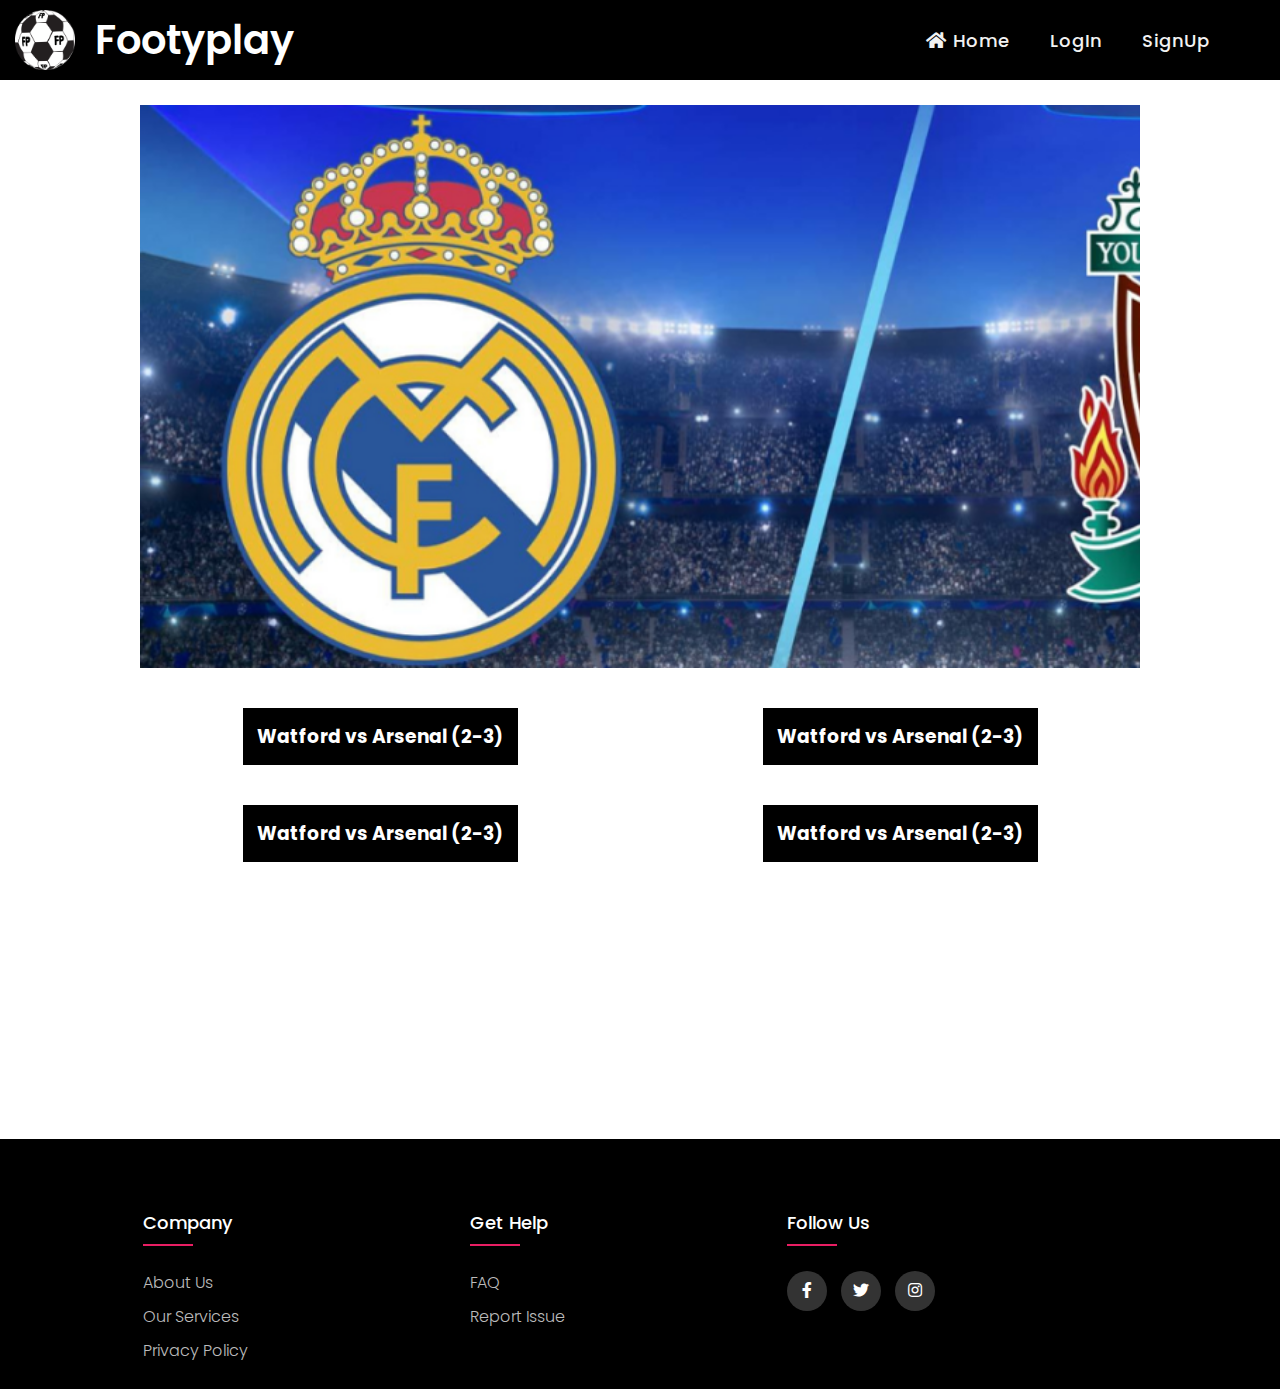
==== commit c20c759a: "report issue og tumbnails fikset" ====
--- a/index.html
+++ b/index.html
@@ -89,21 +89,21 @@
   
   <div class="image-slideshow">
 		<div>
-	    	<img src="https://via.placeholder.com/600x300" width="1000" height="300" alt="">
+	    	<a href="https://www.uefa.com/uefachampionsleague/match/2034586--liverpool-vs-real-madrid/"><img src="images/rea-liv-CL.png" width="auto" height="563px" alt=""></a>
 	    	<div>
 	        	<h2>Example Photo 1</h2>
 	            <p>Example description for the photo...</p>
 	        </div>
 	    </div>
 		<div>
-	    	<img src="https://via.placeholder.com/600x300" width="1000" height="300" alt="">
+      <a href="https://www.mancity.com/news/mens/manchester-city-parade-63788833"><img src="images/trophy-lift-2122-overlay.jpg" width="auto" height="563px" alt=""></a>
 	        <div>
 	        	<h2>Example Photo 2</h2>
 	            <p>Example description for the photo...</p>
 	        </div>
 	    </div>
 		<div>
-	    	<img src="https://via.placeholder.com/600x300" width="1000" height="300" alt="">
+	    	<img src="https://via.placeholder.com/600x300" width="1000" height="400" alt="">
 	        <div>
 	        	<h2>Example Photo 3</h2>
 	            <p>Example description for the photo...</p>
@@ -111,13 +111,26 @@
 	    </div>
 	</div>
 
-  <div class="grid-container">
-    <h3><a href="#" onclick="document.getElementById('id03').style.display='block'"> Watford vs Arsenal (2-3)</a></h3>
-    <h3><a href="#" onclick="document.getElementById('id03').style.display='block'"> Watford vs Arsenal (2-3)</a></h3>
-    <h3><a href="#" onclick="document.getElementById('id03').style.display='block'"> Watford vs Arsenal (2-3)</a></h3>
-    <h3><a href="#" onclick="document.getElementById('id03').style.display='block'"> Watford vs Arsenal (2-3)</a></h3>
+  <div>
+    <div class="grid-container">
+      <iframe class="video" width="420" height="315" src="https://www.youtube.com/embed/Q-s0OqlZnMY" frameborder="0" allowfullscreen></iframe>
+      <h3><a id=video-btn href="#" onclick="document.getElementById('id03').style.display='block'"> Watford vs Arsenal (2-3)</a></h3>
+  
+      <iframe class="video" width="420" height="315" src="//youtube.com/embed/2Moaw6Q4iRg" frameborder="0" allowfullscreen></iframe>
+      <h3><a id=video-btn href="#" onclick="document.getElementById('id03').style.display='block'"> Watford vs Arsenal (2-3)</a></h3>
+  
+      <iframe class="video" width="420" height="315" src="//www.youtube.com/embed/1sIWez9HAbA" frameborder="0" allowfullscreen></iframe>
+      <h3><a id=video-btn href="#" onclick="document.getElementById('id03').style.display='block'"> Watford vs Arsenal (2-3)</a></h3>
+  
+      <iframe class="video" width="420" height="315" src="//www.youtube.com/embed/1sIWez9HAbA" frameborder="0" allowfullscreen></iframe>
+      <h3><a id=video-btn href="#" onclick="document.getElementById('id03').style.display='block'"> Watford vs Arsenal (2-3)</a></h3>
+    </div>
   </div>
 
+  <div id="test"></div>
+
+
+  <iframe src="" frameborder="0" allowfullscreen></iframe>
 
   <div id="id03" class="modal">
     <div class="animate"> <!--class for zoom animation-->
@@ -125,7 +138,7 @@
         <span onclick="document.getElementById('id03').style.display='none'" class="close" title="Close Modal">&times;</span>
         <h1>HIGHLIGHTS | Watford vs Arsenal (2-3)</h1>
           <div class="container">
-            <iframe id="video" width="500" height="281" src="https://youtube.com/embed/2Moaw6Q4iRg?rel=0" frameborder="0" allow="fullscreen;"></iframe>
+            <iframe id="video" width="500" height="281" src="https://youtube.com/embed/2Moaw6Q4iRg?rel=0" frameborder="0" allowfullscreen></iframe>
           </div>
       </div>
     </div>
--- a/css/style.css
+++ b/css/style.css
@@ -380,7 +380,7 @@
     padding: 0 15px;
 }
 
-/*****  SIGN UP MODAL STYLING  *****/
+/*****  VIDEO MODAL STYLING  *****/
 .modal-videos {
   width: 600px;
   background-color: white;
@@ -390,11 +390,10 @@
 
 /*Video gallery grid layout*/
 .grid-container {
-  width: 1000px;
+  width: 1040px;
   margin: auto;
   display: grid;
   grid-template-columns: auto auto;
-
 }
 .grid-container h3 {
   margin: auto;
@@ -404,14 +403,14 @@
 .grid-container a{
   background-color: black;
   color: white;
-  padding: 14px 25px;
+  padding: 14px;
   text-align: center;
   text-decoration: none;
   display: inline-block;
 }
 
 .grid-container a:hover, .grid-container a:active {
-  background-color: darkgrey;
+  background-color: black;
   transition: all 0.3s ease;
 }
 
@@ -471,7 +470,7 @@
 /*Homepage slideshow*/
 .image-slideshow {
 	width: 1000px;
-  height: 300px;
+  height: 563px;
   margin: auto;
   margin-bottom: 20px;
   overflow: hidden;
@@ -481,7 +480,7 @@
 }
 .image-slideshow > div {
 	width: 1000px;
-  height: 300px;
+  height: 400px;
 	animation: move 15s ease-in-out 2s infinite alternate;
   display:inline-block;
 }
@@ -597,9 +596,10 @@
   margin: auto;
   font-size: 25px;
   margin-bottom: 40px;
+  max-width: 1000px;
 }
 .questions-container{
-  max-width: 800px;
+  max-width: 1000px;
   margin: 0 auto;
   margin-top: 20px;
 }
@@ -644,15 +644,164 @@
   transform: rotate(180deg);
 }
 
+
 /* #################  REPORT ISSUE PAGE STYLING   ################# */
 .report-container {
-  width: 1000px;
+  margin: auto;
+  font-size: 1rem;
+  font-weight: 400;
+  line-height: 1.5;
+  color: #212529;
+  text-align: left;
+  background-color: #fff;
+  padding: 30px;
+  padding-bottom: 10px;
+  border: 1px solid #ced4da;
+  border-radius: 0.25rem;
+  max-width: 1000px;
+}
+
+.fcf-form-group {
+  margin-bottom: 1rem;
+}
+
+.fcf-input-group {
+  position: relative;
+  display: -ms-flexbox;
+  display: flex;
+  -ms-flex-wrap: wrap;
+  flex-wrap: wrap;
+  -ms-flex-align: stretch;
+  align-items: stretch;
+  width: 100%;
+}
+
+.fcf-form-control {
+  display: block;
+  width: 100%;
+  height: calc(1.5em + 0.75rem + 2px);
+  padding: 0.375rem 0.75rem;
+  font-size: 1rem;
+  font-weight: 400;
+  line-height: 1.5;
+  color: #495057;
+  background-color: #fff;
+  background-clip: padding-box;
+  border: 1px solid #ced4da;
+  outline: none;
+  border-radius: 0.25rem;
+  transition: border-color 0.15s ease-in-out, box-shadow 0.15s ease-in-out;
+}
+
+.fcf-form-control:focus {
+  border: 1px solid #313131;
+}
+
+select.fcf-form-control[size], select.fcf-form-control[multiple] {
   height: auto;
-  margin: auto;
+}
+
+textarea.fcf-form-control {
+  font-family: -apple-system, Arial, sans-serif;
+  height: auto;
+}
+
+label.fcf-label {
+  display: inline-block;
+  margin-bottom: 0.5rem;
+}
+
+.fcf-credit {
+  padding-top: 10px;
+  font-size: 0.9rem;
+  color: #545b62;
+}
+
+.fcf-credit a {
+  color: #545b62;
+  text-decoration: underline;
+}
+
+.fcf-credit a:hover {
+  color: #0056b3;
+  text-decoration: underline;
+}
+
+.fcf-btn {
+  display: inline-block;
+  font-weight: 400;
+  color: #212529;
   text-align: center;
-  background-color: #e91e63;
-}
-
-.report-container form{
-  display: inline-block;
+  vertical-align: middle;
+  cursor: pointer;
+  -webkit-user-select: none;
+  -moz-user-select: none;
+  -ms-user-select: none;
+  user-select: none;
+  background-color: transparent;
+  border: 1px solid transparent;
+  padding: 0.375rem 0.75rem;
+  font-size: 1rem;
+  line-height: 1.5;
+  border-radius: 0.25rem;
+  transition: color 0.15s ease-in-out, background-color 0.15s ease-in-out, border-color 0.15s ease-in-out, box-shadow 0.15s ease-in-out;
+}
+
+@media (prefers-reduced-motion: reduce) {
+  .fcf-btn {
+      transition: none;
+  }
+}
+
+.fcf-btn:hover {
+  color: #212529;
+  text-decoration: none;
+}
+
+.fcf-btn:focus, .fcf-btn.focus {
+  outline: 0;
+  box-shadow: 0 0 0 0.2rem rgba(0, 123, 255, 0.25);
+}
+
+.fcf-btn-primary {
+  color: #fff;
+  background-color: black;
+  border-color:  grey;
+}
+
+.fcf-btn-primary:hover {
+  color: #fff;
+  background-color: #2b2b2b;
+  border-color: #0062cc;
+}
+
+
+.fcf-btn-lg, .fcf-btn-group-lg>.fcf-btn {
+  padding: 0.5rem 1rem;
+  font-size: 1.25rem;
+  line-height: 1.5;
+  border-radius: 0.3rem;
+}
+
+.fcf-btn-block {
+  display: block;
+  width: 100%;
+}
+
+.fcf-btn-block+.fcf-btn-block {
+  margin-top: 0.5rem;
+}
+
+input[type="submit"].fcf-btn-block, input[type="reset"].fcf-btn-block, input[type="button"].fcf-btn-block {
+  width: 100%;
+}
+
+/**/
+.video{
+  display:none;
+}
+.imgID img{
+  width:100px;
+  height:56px;
+  cursor:pointer;
 }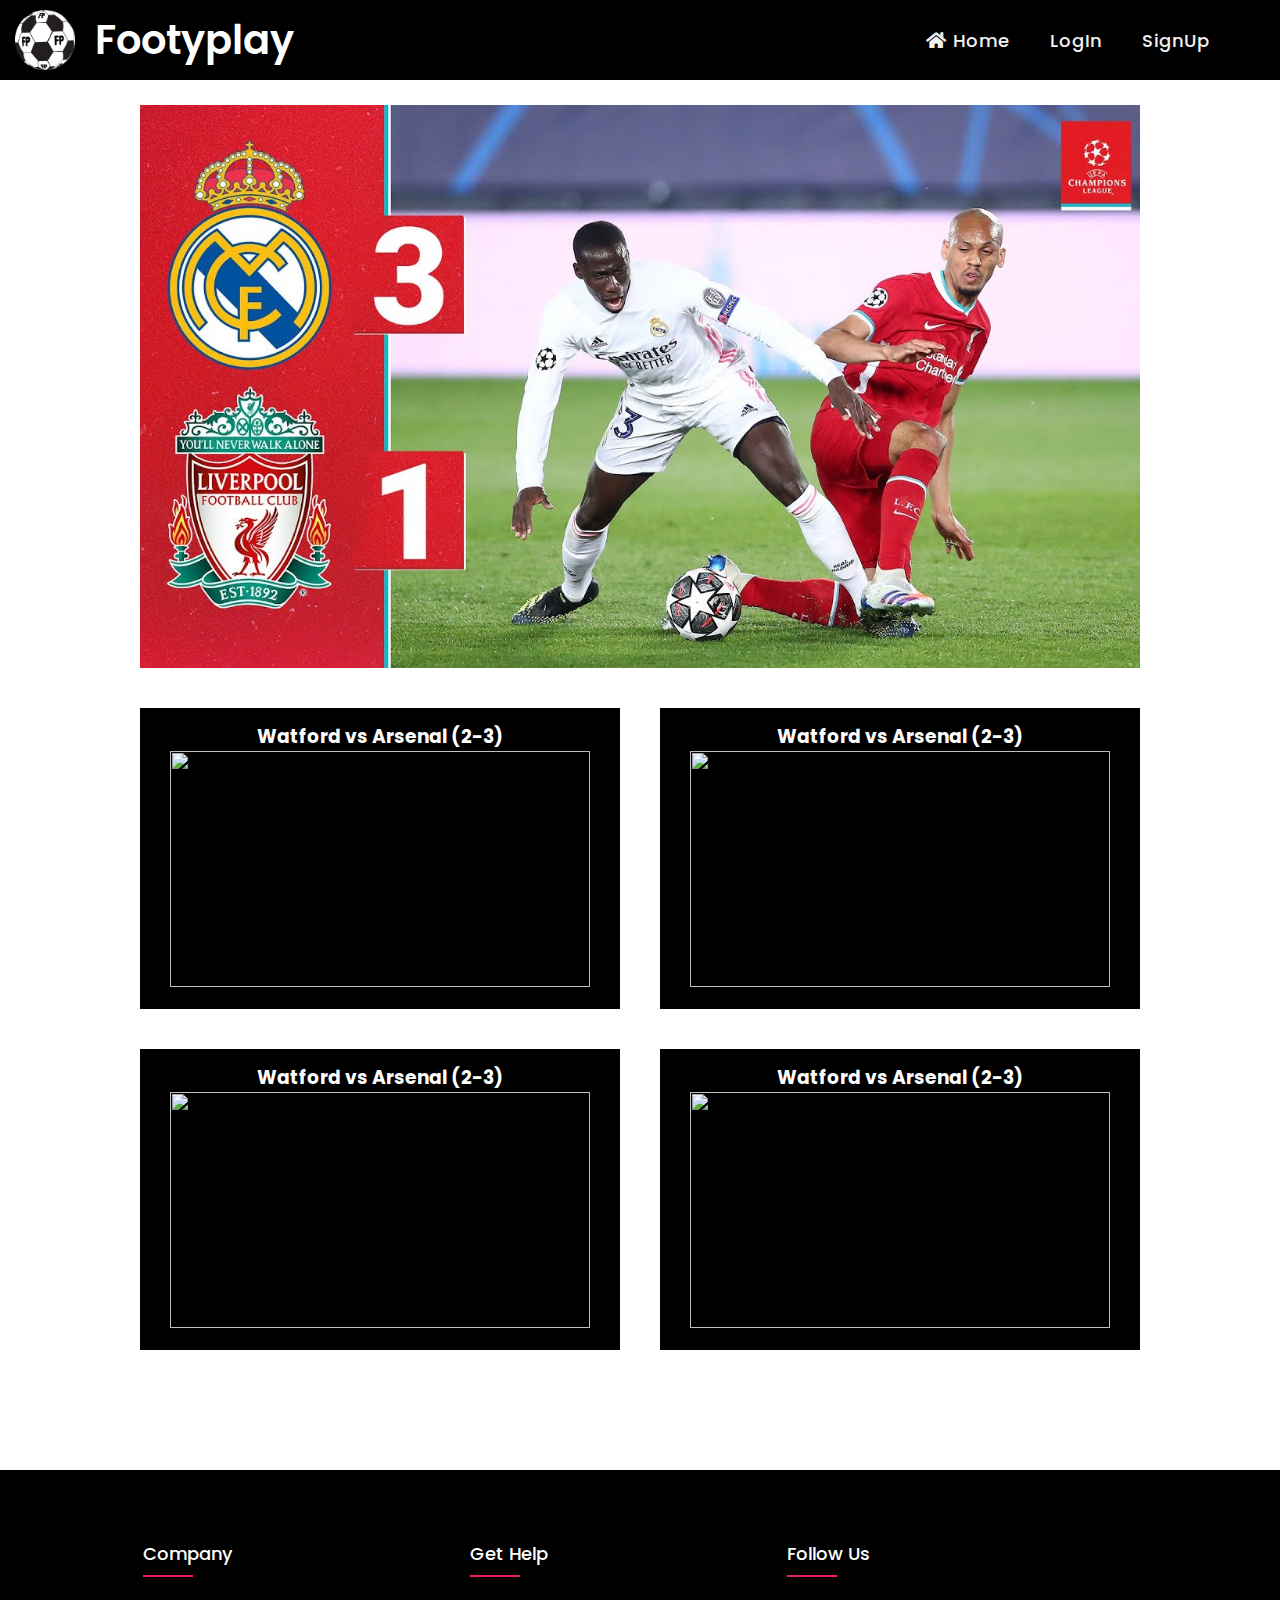
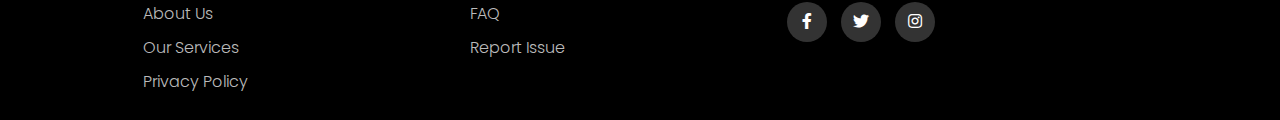
==== commit f4e907c7: "clean up" ====
--- a/index.html
+++ b/index.html
@@ -10,6 +10,7 @@
     <title>Footyplay</title>
 </head>
 <body class="indexpage">
+  <!--Navigationbar-->
   <nav>
     <div class="logo-area" >
       <label class="logo"><a href="index.html"><img src="logo/football-logo.png" alt="#"></a></label>
@@ -86,10 +87,10 @@
   </div>
 
 
-  
+  <!--SLIDESHOW-->
   <div class="image-slideshow">
 		<div>
-	    	<a href="https://www.uefa.com/uefachampionsleague/match/2034586--liverpool-vs-real-madrid/"><img src="images/rea-liv-CL.png" width="auto" height="563px" alt=""></a>
+	    	<a href="https://www.uefa.com/uefachampionsleague/match/2034586--liverpool-vs-real-madrid/"><img src="images/liv-rea.jpg" width="auto" height="563px" alt=""></a>
 	    	<div>
 	        	<h2>Example Photo 1</h2>
 	            <p>Example description for the photo...</p>
@@ -103,7 +104,7 @@
 	        </div>
 	    </div>
 		<div>
-	    	<img src="https://via.placeholder.com/600x300" width="1000" height="400" alt="">
+      <a href="https://www.mancity.com/news/mens/manchester-city-parade-63788833"><img src="images/liverpool-fa-cup.jpg" width="auto" height="563px" alt=""></a>
 	        <div>
 	        	<h2>Example Photo 3</h2>
 	            <p>Example description for the photo...</p>
@@ -111,7 +112,6 @@
 	    </div>
 	</div>
 
-  <div>
     <div class="grid-container">
       <iframe class="video" width="420" height="315" src="https://www.youtube.com/embed/Q-s0OqlZnMY" frameborder="0" allowfullscreen></iframe>
       <h3><a id=video-btn href="#" onclick="document.getElementById('id03').style.display='block'"> Watford vs Arsenal (2-3)</a></h3>
@@ -119,18 +119,12 @@
       <iframe class="video" width="420" height="315" src="//youtube.com/embed/2Moaw6Q4iRg" frameborder="0" allowfullscreen></iframe>
       <h3><a id=video-btn href="#" onclick="document.getElementById('id03').style.display='block'"> Watford vs Arsenal (2-3)</a></h3>
   
-      <iframe class="video" width="420" height="315" src="//www.youtube.com/embed/1sIWez9HAbA" frameborder="0" allowfullscreen></iframe>
+      <iframe class="video" width="420" height="315" src="https://www.youtube.com/embed/jonq-hx3ARU" frameborder="0" allowfullscreen></iframe>
       <h3><a id=video-btn href="#" onclick="document.getElementById('id03').style.display='block'"> Watford vs Arsenal (2-3)</a></h3>
   
-      <iframe class="video" width="420" height="315" src="//www.youtube.com/embed/1sIWez9HAbA" frameborder="0" allowfullscreen></iframe>
+      <iframe class="video" width="420" height="315" src="https://www.youtube.com/embed/Bb7pphWltLI" frameborder="0" allowfullscreen></iframe>
       <h3><a id=video-btn href="#" onclick="document.getElementById('id03').style.display='block'"> Watford vs Arsenal (2-3)</a></h3>
     </div>
-  </div>
-
-  <div id="test"></div>
-
-
-  <iframe src="" frameborder="0" allowfullscreen></iframe>
 
   <div id="id03" class="modal">
     <div class="animate"> <!--class for zoom animation-->
